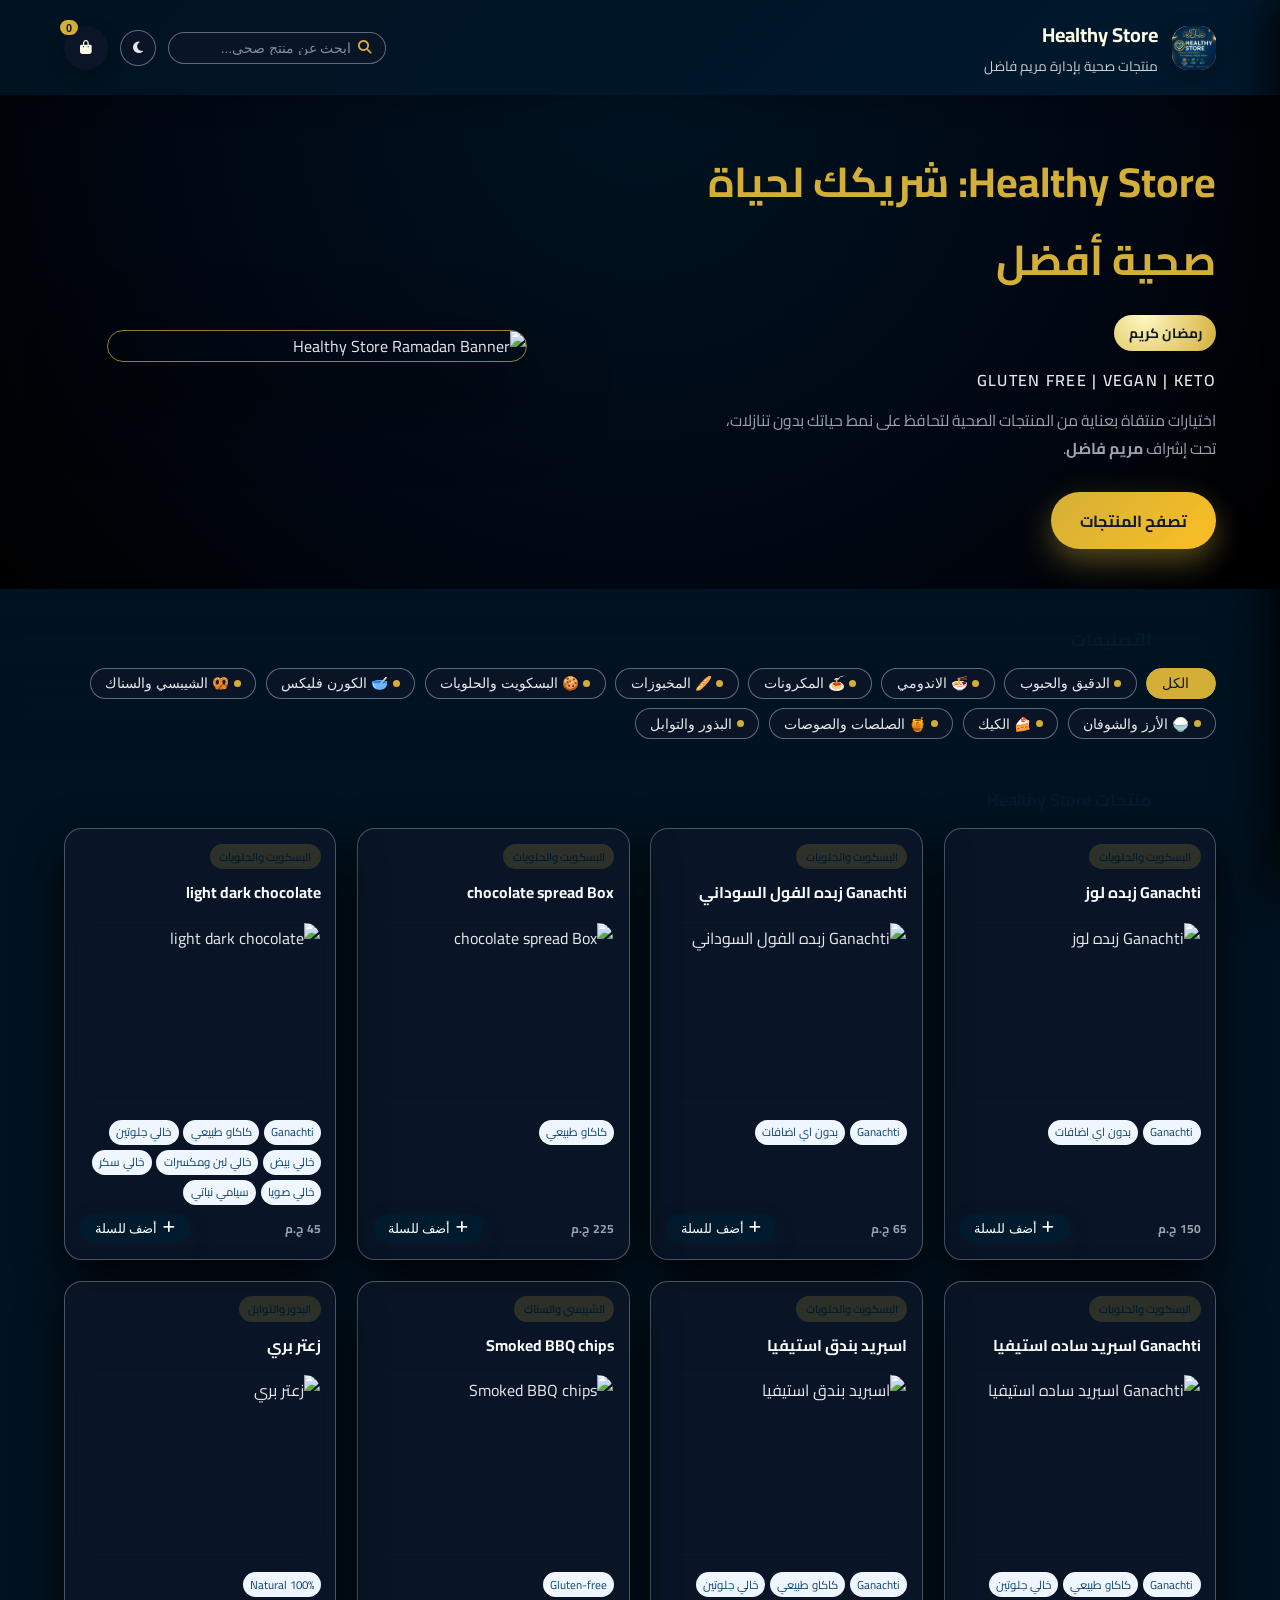
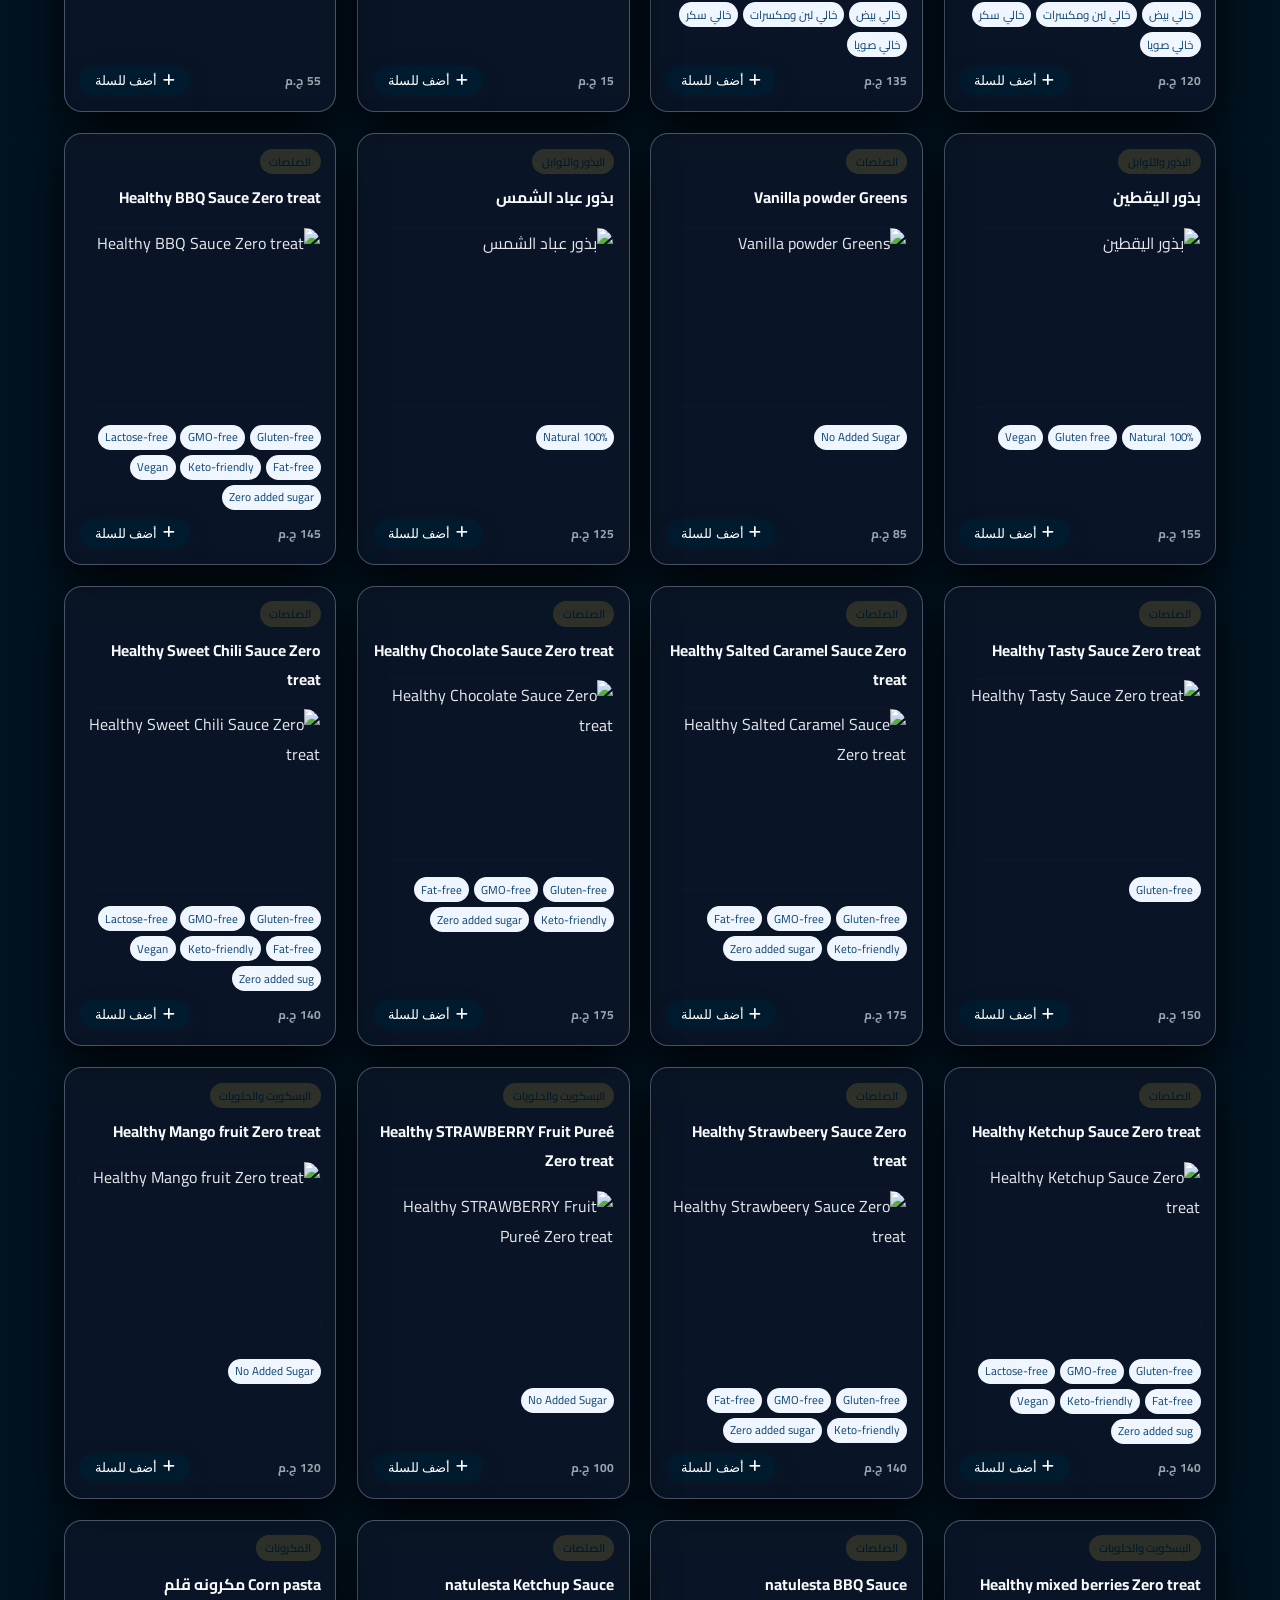
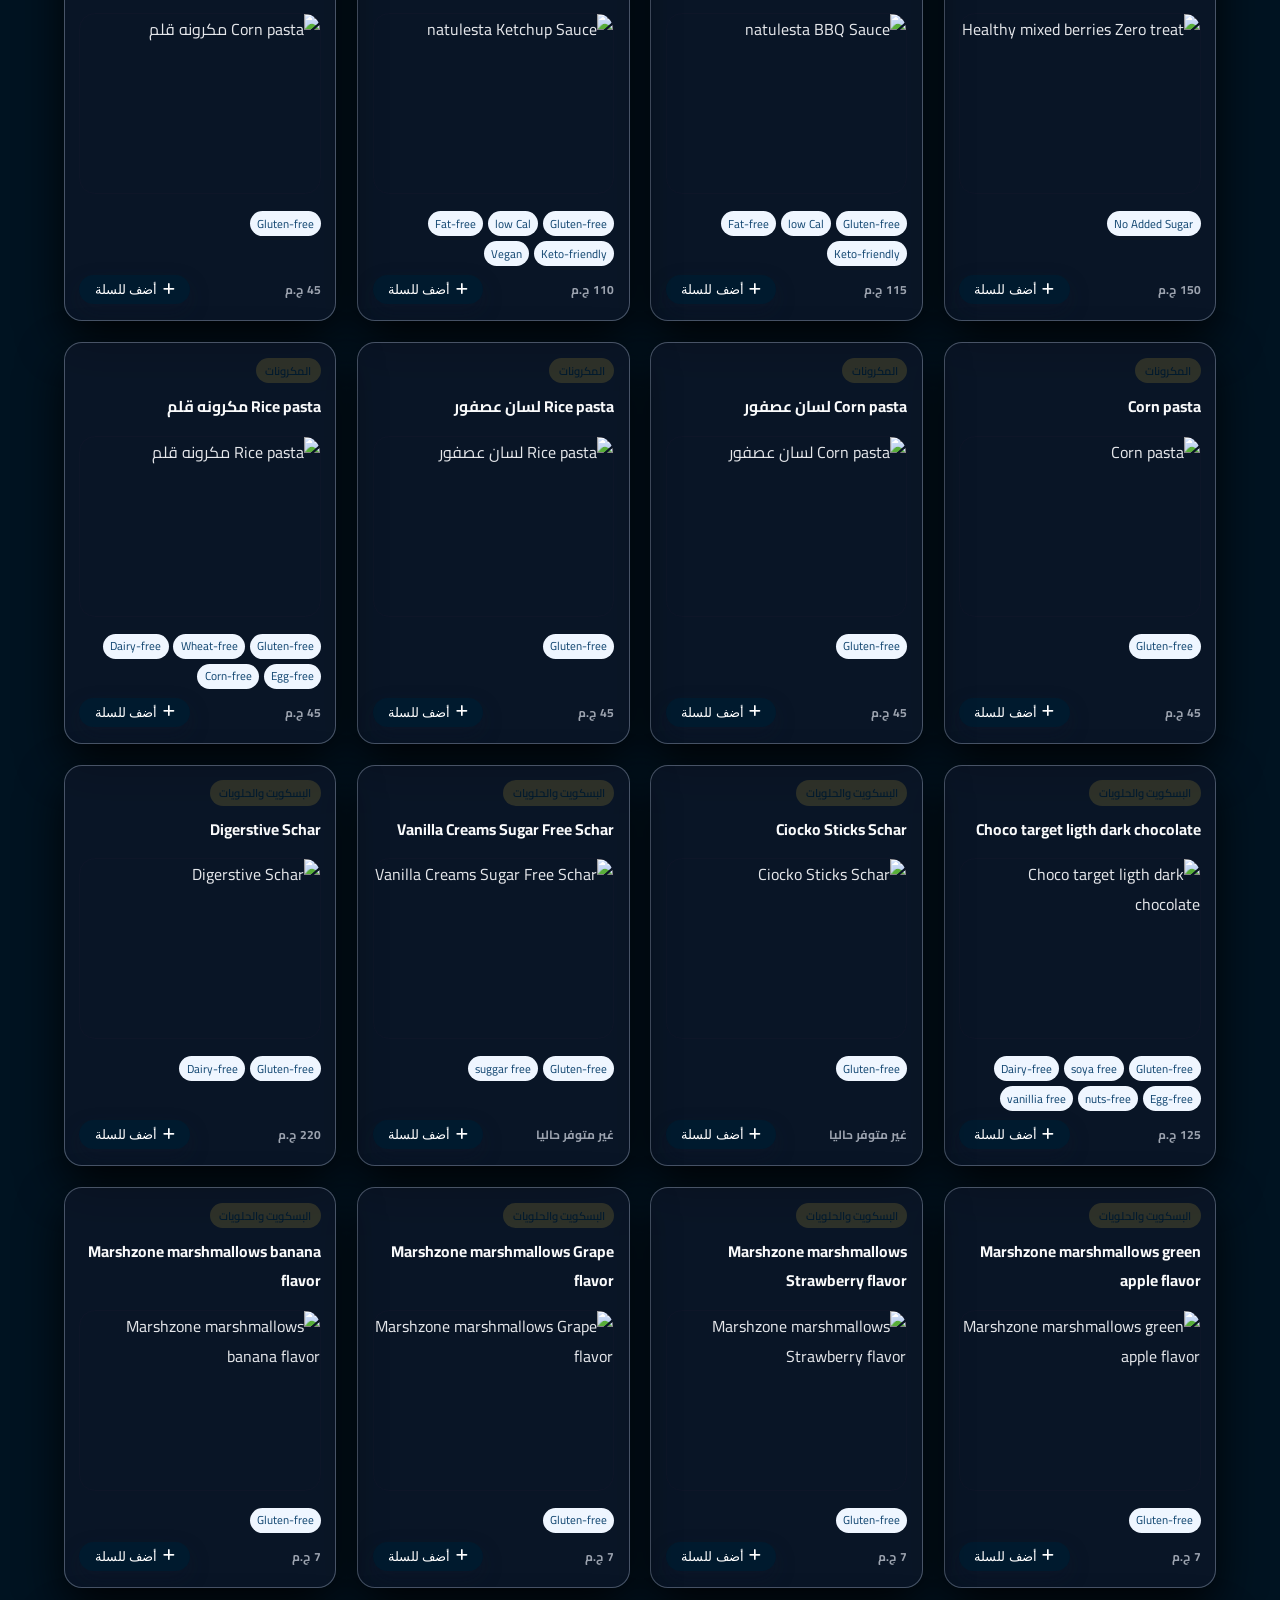
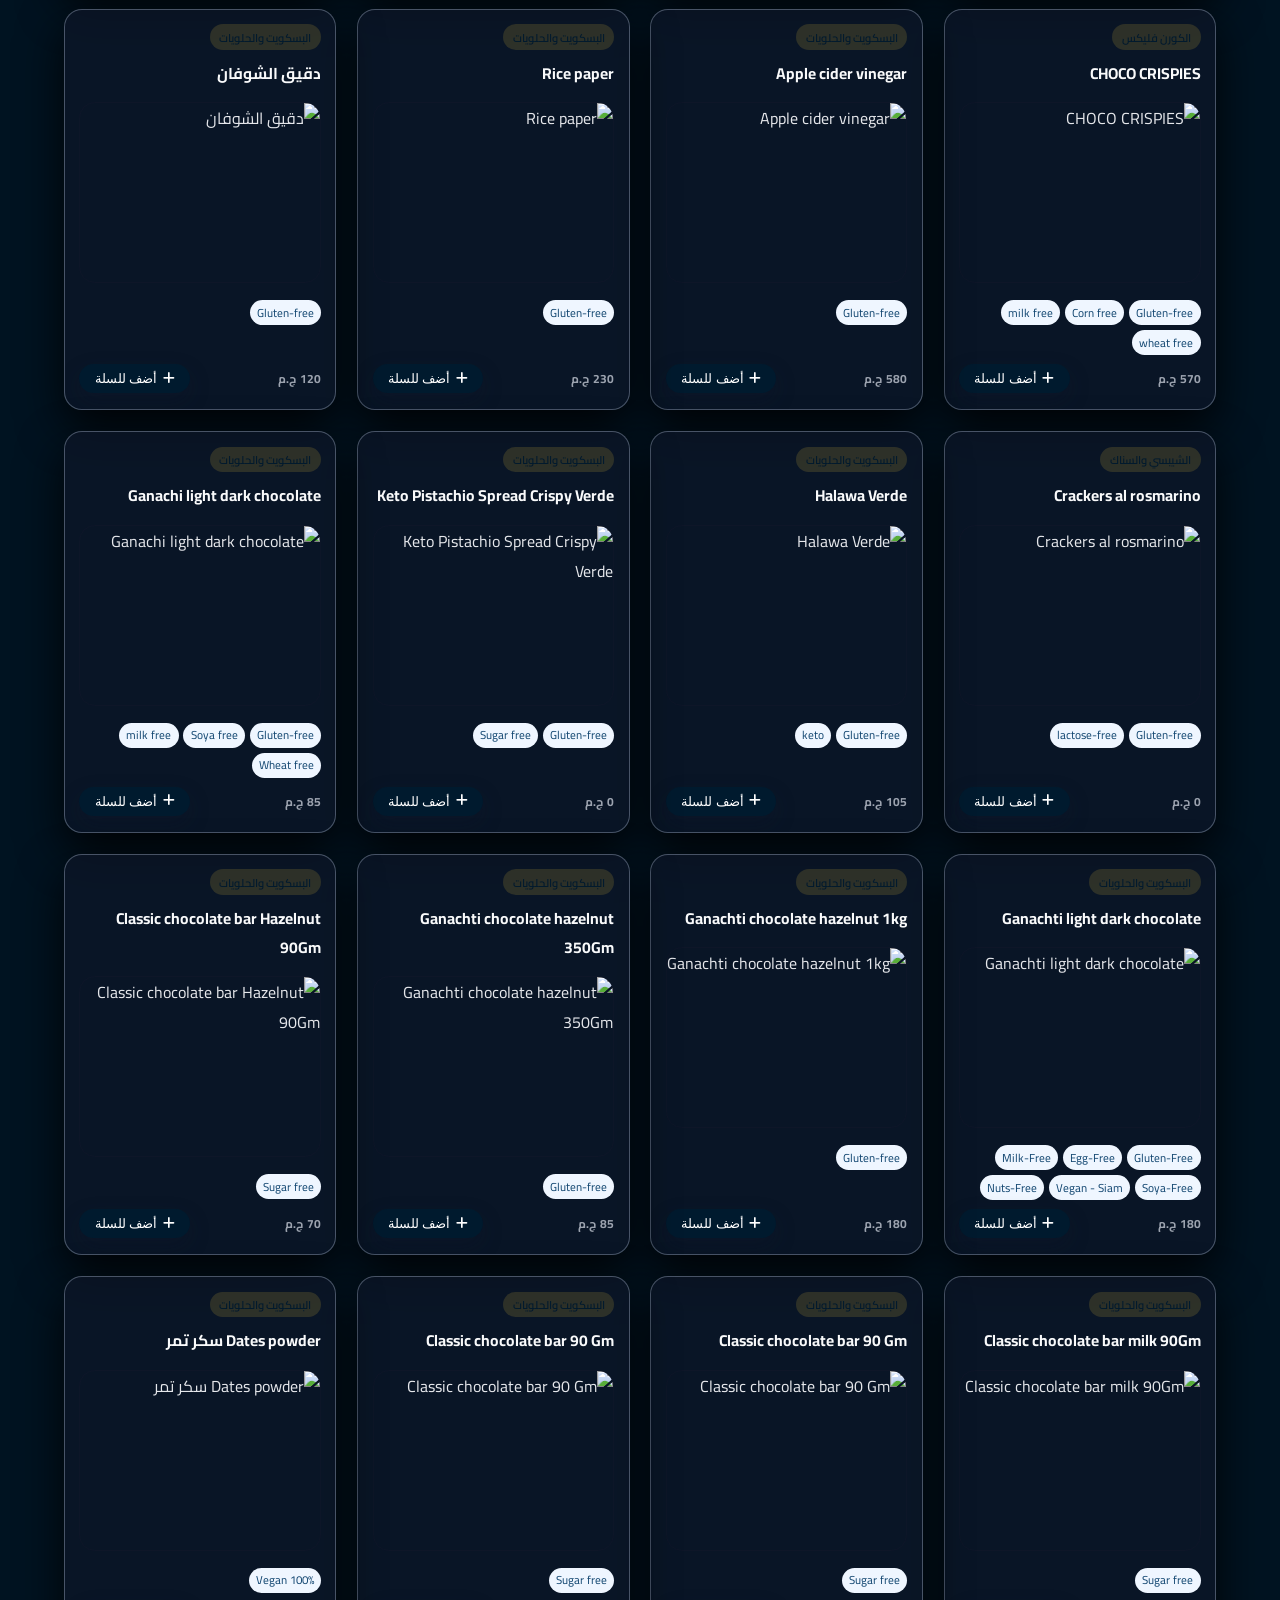
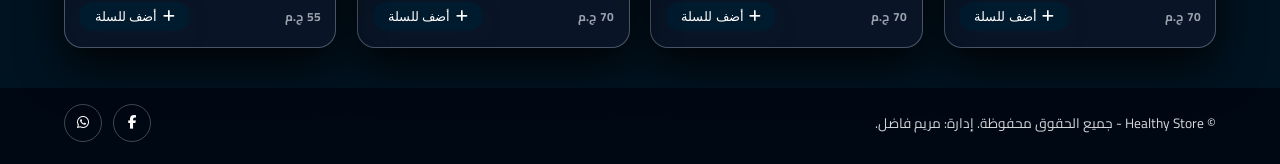
==== index.html @ 0ecc07e3 "Add files via upload" ====
<!DOCTYPE html>
<html lang="ar" dir="rtl">
<head>
  <meta charset="UTF-8" />
  <meta name="viewport" content="width=device-width, initial-scale=1.0" />
  <title>Healthy Store - متجر المنتجات الصحية</title>
  <link rel="stylesheet" href="styles.css" />
  <!-- Google Fonts -->
  <link rel="preconnect" href="https://fonts.googleapis.com">
  <link rel="preconnect" href="https://fonts.gstatic.com" crossorigin>
  <link href="https://fonts.googleapis.com/css2?family=Cairo:wght@300;400;600;700&display=swap" rel="stylesheet">
  <!-- Icons (Font Awesome) -->
  <link
    rel="stylesheet"
    href="https://cdnjs.cloudflare.com/ajax/libs/font-awesome/6.5.1/css/all.min.css"
    integrity="sha512-DTOQO9RWCH3ppGqcWaEA1BIZOC6xxalwEsw9c2QQeAIftl+Vegovlnee1c9QX4TctnWMn13TZye+giMm8e2LwA=="
    crossorigin="anonymous"
    referrerpolicy="no-referrer"
  />
</head>
<body>
  <div class="page-wrapper">
    <!-- Header -->
    <header class="main-header">
      <div class="brand">
        <div class="brand-logo">
          <img src="637655602_1574117214146521_4690343952451169113_n.jpg" alt="شعار Healthy Store" class="brand-logo-img" />
        </div>
        <div class="brand-text">
          <h1>Healthy Store</h1>
          <p>منتجات صحية بإدارة مريم فاضل</p>
        </div>
      </div>

      <div class="header-actions">
        <div class="search-wrapper">
          <i class="fa-solid fa-magnifying-glass"></i>
          <input
            type="search"
            id="searchInput"
            placeholder="ابحث عن منتج صحي..."
            aria-label="بحث عن المنتجات"
          />
        </div>
        <button class="theme-toggle" id="themeToggleBtn" aria-label="تغيير وضع الألوان">
          <i class="fa-solid fa-moon"></i>
        </button>
        <button class="cart-toggle" id="cartToggleBtn" aria-label="فتح سلة التسوق">
          <i class="fa-solid fa-bag-shopping"></i>
          <span class="cart-count" id="cartCount">0</span>
        </button>
      </div>
    </header>

    <!-- Hero Section -->
    <section class="hero fade-in">
      <div class="hero-content">
        <h2>Healthy Store: شريكك لحياة صحية أفضل</h2>
        <span class="ramadan-pill">رمضان كريم</span>
        <p class="hero-subtitle">
          Gluten Free | Vegan | Keto
        </p>
        <p class="hero-description">
          اختيارات منتقاة بعناية من المنتجات الصحية لتحافظ على نمط حياتك بدون تنازلات،
          تحت إشراف <strong>مريم فاضل</strong>.
        </p>
        <a href="#products" class="hero-cta">تصفح المنتجات</a>
      </div>
      <div class="hero-image">
        <img
          src="assets/healthy-store-ramadan-banner.png"
          alt="Healthy Store Ramadan Banner"
          class="hero-main-image"
        />
      </div>
    </section>

    <!-- Categories -->
    <section class="categories" aria-label="تصنيفات المنتجات">
      <div class="categories-inner">
        <h3 class="section-title">التصنيفات</h3>
        <div class="categories-buttons" id="categoryButtons">
          <!-- أزرار التصنيفات تُنشأ ديناميكياً من الجافاسكريبت -->
        </div>
      </div>
    </section>

    <!-- Products Grid -->
    <section class="products" id="products">
      <h3 class="section-title">منتجات Healthy Store</h3>
      <div class="products-grid" id="productsGrid">
        <!-- الكروت تُنشأ ديناميكياً من الجافاسكريبت -->
      </div>
    </section>
  </div>

  <!-- Cart Sidebar -->
  <aside class="cart-sidebar" id="cartSidebar" aria-label="سلة التسوق">
    <div class="cart-header">
      <h3>سلة التسوق</h3>
      <button class="cart-close" id="cartCloseBtn" aria-label="إغلاق السلة">
        <i class="fa-solid fa-xmark"></i>
      </button>
    </div>
    <div class="cart-items" id="cartItems">
      <!-- المنتجات المختارة -->
    </div>
    <div class="cart-footer">
      <div class="cart-customer">
        <label for="customerName">اسم العميل (اختياري)</label>
        <input
          id="customerName"
          type="text"
          placeholder="اكتب اسمك هنا..."
        />
      </div>
      <div class="cart-total">
        <span>الإجمالي:</span>
        <span id="cartTotal">0 ج.م</span>
      </div>
      <a id="whatsappBtn" class="whatsapp-btn" target="_blank" rel="noopener">
        <i class="fa-brands fa-whatsapp"></i>
        إتمام الطلب عبر واتساب
      </a>
    </div>
  </aside>

  <!-- Overlay خلف السلة -->
  <div class="cart-overlay" id="cartOverlay"></div>

  <!-- Footer -->
  <footer class="main-footer">
    <p>© <span id="yearSpan"></span> Healthy Store - جميع الحقوق محفوظة. إدارة: مريم فاضل.</p>
    <div class="footer-social">
      <a href="https://www.facebook.com/healthystoremariam/" target="_blank" rel="noopener" aria-label="Facebook">
        <i class="fa-brands fa-facebook-f"></i>
      </a>
      <a href="https://wa.me/201278856853" target="_blank" rel="noopener" aria-label="WhatsApp">
        <i class="fa-brands fa-whatsapp"></i>
      </a>
    </div>
  </footer>

  <script src="data.js"></script>
  <script src="script.js"></script>
</body>
</html>
---- styles.css ----
*,
*::before,
*::after {
  box-sizing: border-box;
  margin: 0;
  padding: 0;
}

html {
  scroll-behavior: smooth;
}

body {
  font-family: "Cairo", system-ui, -apple-system, BlinkMacSystemFont, "Segoe UI",
    sans-serif;
  background: #001321;
  color: #e5e7eb;
  direction: rtl;
}

body.no-scroll {
  overflow: hidden;
}

.product-page .main-header {
  justify-content: space-between;
  gap: 0.75rem;
}

.back-link {
  display: inline-flex;
  align-items: center;
  gap: 0.45rem;
  padding: 0.45rem 0.9rem;
  border-radius: 999px;
  border: 1px solid rgba(148, 163, 184, 0.6);
  background: rgba(15, 23, 42, 0.6);
  backdrop-filter: blur(16px);
  -webkit-backdrop-filter: blur(16px);
  color: #e5e7eb;
  font-size: 0.9rem;
}

.product-details {
  padding: 1.4rem 5vw 2.5rem;
  flex: 1;
}

.details-card {
  background: var(--card-glass);
  border: 1px solid var(--card-border);
  border-radius: 22px;
  box-shadow: var(--shadow-soft);
  padding: 1.1rem;
}

.details-grid {
  display: grid;
  grid-template-columns: minmax(0, 1.05fr) minmax(0, 1.4fr);
  gap: 1.1rem;
  align-items: start;
}

.product-details-image {
  border-radius: 18px;
  overflow: hidden;
  border: 1px solid rgba(148, 163, 184, 0.35);
  background: rgba(15, 23, 42, 0.45);
  aspect-ratio: 4 / 3;
  display: flex;
  align-items: center;
  justify-content: center;
}

.product-gallery {
  display: flex;
  flex-direction: column;
  gap: 0.65rem;
}

.product-gallery-thumbs {
  display: grid;
  grid-template-columns: repeat(5, minmax(0, 1fr));
  gap: 0.5rem;
}

.thumb-btn {
  border: 1px solid rgba(148, 163, 184, 0.35);
  background: rgba(15, 23, 42, 0.35);
  border-radius: 12px;
  overflow: hidden;
  cursor: pointer;
  padding: 0;
  aspect-ratio: 1 / 1;
  transition: transform 0.15s ease, border-color 0.15s ease,
    box-shadow 0.15s ease;
}

.thumb-btn img {
  width: 100%;
  height: 100%;
  object-fit: cover;
  display: block;
}

.thumb-btn:hover {
  transform: translateY(-1px);
  border-color: rgba(212, 175, 55, 0.85);
}

.thumb-btn.active {
  border-color: rgba(212, 175, 55, 0.95);
  box-shadow: 0 0 0 2px rgba(212, 175, 55, 0.25);
}

.product-details-image img {
  width: 100%;
  height: 100%;
  object-fit: cover;
}

.product-details-info {
  display: flex;
  flex-direction: column;
  gap: 0.6rem;
}

.product-details-title {
  color: var(--text-main);
  font-weight: 800;
  font-size: clamp(1.3rem, 2vw, 1.7rem);
  line-height: 1.3;
}

.product-details-price {
  display: inline-flex;
  align-items: baseline;
  gap: 0.35rem;
  color: var(--accent);
  font-weight: 800;
  font-size: 1.2rem;
}

.details-list {
  display: grid;
  gap: 0.6rem;
  margin-top: 0.4rem;
}

.details-item {
  display: grid;
  grid-template-columns: 110px 1fr;
  gap: 0.6rem;
  padding: 0.7rem 0.8rem;
  border-radius: 16px;
  background: rgba(15, 23, 42, 0.35);
  border: 1px solid rgba(148, 163, 184, 0.25);
}

.details-label {
  color: rgba(248, 250, 252, 0.78);
  font-weight: 700;
}

.details-value {
  color: var(--text-muted);
  line-height: 1.7;
}

.details-actions {
  display: flex;
  align-items: center;
  justify-content: space-between;
  gap: 0.75rem;
  margin-top: 0.7rem;
  flex-wrap: wrap;
}

.qty-control {
  display: inline-flex;
  align-items: center;
  gap: 0.5rem;
  padding: 0.45rem 0.65rem;
  border-radius: 999px;
  background: rgba(15, 23, 42, 0.5);
  border: 1px solid rgba(148, 163, 184, 0.35);
  color: #e5e7eb;
}

.qty-control span {
  min-width: 20px;
  text-align: center;
  font-weight: 800;
}

@media (max-width: 960px) {
  .details-grid {
    grid-template-columns: minmax(0, 1fr);
  }
}

.page-wrapper {
  min-height: 100vh;
  display: flex;
  flex-direction: column;
}

a {
  text-decoration: none;
  color: inherit;
}

img {
  max-width: 100%;
  display: block;
}

/* Colors - الوضع الافتراضي (داكن) */
:root {
  --primary: #001a2e;
  --primary-light: #0f446f;
  --accent: #d4af37;
  --accent-soft: rgba(212, 175, 55, 0.18);
  --bg: radial-gradient(circle at top, #001321 0%, #000814 55%, #000000 100%);
  --card-glass: rgba(15, 23, 42, 0.65);
  --card-border: rgba(148, 163, 184, 0.45);
  --text-main: #f9fafb;
  --text-muted: #9ca3af;
  --border-soft: rgba(148, 163, 184, 0.35);
  --shadow-soft: 0 18px 45px rgba(0, 0, 0, 0.85);
}

/* وضع فاتح أنيق */
body.theme-light {
  background: #f5f5f4;
  color: #0f172a;
}

body.theme-light {
  --primary: #ffffff;
  --primary-light: #e5e7eb;
  --accent: #d4af37;
  --accent-soft: rgba(212, 175, 55, 0.18);
  --bg: radial-gradient(circle at top, #f5f5f4 0%, #e5e7eb 55%, #d1d5db 100%);
  --card-glass: rgba(255, 255, 255, 0.72);
  --card-border: rgba(148, 163, 184, 0.4);
  --text-main: #0f172a;
  --text-muted: #64748b;
  --border-soft: rgba(148, 163, 184, 0.5);
  --shadow-soft: 0 18px 45px rgba(15, 23, 42, 0.18);
}

/* Header */
.main-header {
  position: sticky;
  top: 0;
  z-index: 20;
  background: linear-gradient(
    135deg,
    rgba(0, 19, 33, 0.98),
    rgba(0, 26, 46, 0.96)
  );
  color: #fff7e6;
  display: flex;
  align-items: center;
  justify-content: space-between;
  padding: 1rem 5vw;
  box-shadow: 0 8px 25px rgba(0, 0, 0, 0.2);
}

.brand {
  display: flex;
  align-items: center;
  gap: 0.9rem;
}

.brand-logo {
  width: 44px;
  height: 44px;
  border-radius: 16px;
  background: radial-gradient(circle at 20% 20%, #ffffff, var(--accent));
  display: flex;
  align-items: center;
  justify-content: center;
  box-shadow: 0 10px 25px rgba(0, 0, 0, 0.25);
}

.brand-logo-img {
  width: 100%;
  height: 100%;
  object-fit: cover;
  border-radius: inherit;
}

.brand-logo-text {
  font-weight: 800;
  color: var(--primary);
  letter-spacing: 0.03em;
}

.brand-text h1 {
  font-size: 1.25rem;
  font-weight: 700;
  color: #fefce8;
}

.brand-text p {
  font-size: 0.85rem;
  color: rgba(255, 255, 255, 0.8);
}

.cart-toggle {
  position: relative;
  border: none;
  outline: none;
  background: rgba(15, 23, 42, 0.8);
  backdrop-filter: blur(18px);
  -webkit-backdrop-filter: blur(18px);
  color: #fefce8;
  border-radius: 999px;
  width: 44px;
  height: 44px;
  display: flex;
  align-items: center;
  justify-content: center;
  cursor: pointer;
  box-shadow: 0 6px 18px rgba(0, 0, 0, 0.25);
  transition: transform 0.15s ease, box-shadow 0.15s ease;
}

.cart-toggle:hover {
  transform: translateY(-1px);
  box-shadow: 0 10px 25px rgba(0, 0, 0, 0.3);
}

.cart-count {
  position: absolute;
  top: -6px;
  left: -4px;
  font-size: 0.68rem;
  background: var(--accent);
  color: #111827;
  padding: 0.1rem 0.4rem;
  border-radius: 999px;
  font-weight: 700;
  min-width: 18px;
  display: inline-flex;
  align-items: center;
  justify-content: center;
}

/* Hero */
/* Header actions */
.header-actions {
  display: flex;
  align-items: center;
  gap: 0.75rem;
}

.theme-toggle {
  border-radius: 999px;
  border: 1px solid rgba(148, 163, 184, 0.6);
  background: rgba(15, 23, 42, 0.65);
  width: 36px;
  height: 36px;
  display: inline-flex;
  align-items: center;
  justify-content: center;
  color: #e5e7eb;
  cursor: pointer;
  backdrop-filter: blur(14px);
  -webkit-backdrop-filter: blur(14px);
  transition: background-color 0.15s ease, transform 0.15s ease,
    border-color 0.15s ease;
}

.theme-toggle:hover {
  transform: translateY(-1px);
  border-color: var(--accent);
}

.search-wrapper {
  position: relative;
  display: flex;
  align-items: center;
  gap: 0.4rem;
  padding: 0.45rem 0.8rem;
  border-radius: 999px;
  background: rgba(15, 23, 42, 0.6);
  border: 1px solid rgba(148, 163, 184, 0.6);
  backdrop-filter: blur(18px);
  -webkit-backdrop-filter: blur(18px);
}

.search-wrapper i {
  color: var(--accent);
  font-size: 0.85rem;
}

.search-wrapper input {
  border: none;
  outline: none;
  background: transparent;
  color: #e5e7eb;
  font-size: 0.85rem;
  min-width: 160px;
}

.search-wrapper input::placeholder {
  color: rgba(148, 163, 184, 0.85);
}

.hero {
  display: grid;
  grid-template-columns: minmax(0, 3fr) minmax(0, 2.5fr);
  gap: 2.5rem;
  align-items: center;
  padding: 3rem 5vw 2.5rem;
  background: var(--bg);
  position: relative;
  overflow: hidden;
}

.fade-in {
  opacity: 0;
  transform: translateY(18px);
  animation: fadeInUp 0.9s ease forwards;
}

@keyframes fadeInUp {
  to {
    opacity: 1;
    transform: translateY(0);
  }
}

.hero-content h2 {
  font-size: clamp(1.9rem, 3.4vw, 2.6rem);
  color: var(--accent);
  margin-bottom: 1rem;
}

.ramadan-pill {
  display: inline-flex;
  align-items: center;
  justify-content: center;
  padding: 0.3rem 0.9rem;
  border-radius: 999px;
  background: radial-gradient(circle at 30% 0%, #fef9c3, #d4af37);
  color: #111827;
  font-weight: 700;
  font-size: 0.85rem;
  margin-bottom: 0.9rem;
  position: relative;
  overflow: hidden;
  animation: ramadanPulse 3.2s ease-in-out infinite;
}

.ramadan-pill::after {
  content: "";
  position: absolute;
  inset: 0;
  background: linear-gradient(
    120deg,
    transparent 0%,
    rgba(255, 255, 255, 0.8) 40%,
    transparent 80%
  );
  transform: translateX(-120%);
  animation: ramadanShine 3.2s ease-in-out infinite;
}

@keyframes ramadanPulse {
  0%,
  100% {
    opacity: 0;
    transform: translateY(-4px) scale(0.95);
  }
  20%,
  60% {
    opacity: 1;
    transform: translateY(0) scale(1);
    box-shadow: 0 0 25px rgba(212, 175, 55, 0.6);
  }
}

@keyframes ramadanShine {
  0% {
    transform: translateX(-150%);
  }
  30% {
    transform: translateX(150%);
  }
  100% {
    transform: translateX(150%);
  }
}

.hero-subtitle {
  color: #e5e7eb;
  font-weight: 600;
  letter-spacing: 0.08em;
  text-transform: uppercase;
  margin-bottom: 0.75rem;
}

.hero-description {
  color: var(--text-muted);
  font-size: 0.98rem;
  line-height: 1.8;
  max-width: 32rem;
}

.hero-highlight {
  background: var(--accent-soft);
  color: var(--primary);
  padding: 0.1rem 0.45rem;
  border-radius: 999px;
  font-weight: 600;
  margin-inline: 0.15rem;
}

.hero-cta {
  display: inline-flex;
  align-items: center;
  justify-content: center;
  margin-top: 1.8rem;
  padding: 0.85rem 1.8rem;
  border-radius: 999px;
  background: linear-gradient(135deg, var(--accent), #fbbf24);
  color: #111827;
  font-weight: 700;
  box-shadow: 0 12px 30px rgba(212, 175, 55, 0.4);
  transition: transform 0.15s ease, box-shadow 0.15s ease;
}

.hero-cta:hover {
  transform: translateY(-1px);
  box-shadow: 0 16px 40px rgba(212, 175, 55, 0.55);
}

.hero-image {
  justify-self: center;
}

.hero-main-image {
  width: min(420px, 90vw);
  border-radius: 28px;
  border: 1px solid rgba(212, 175, 55, 0.7);
  box-shadow: 0 30px 80px rgba(0, 0, 0, 0.8);
}

/* Sections */
.section-title {
  padding: 0 5vw;
  margin-top: 1.5rem;
  margin-bottom: 0.75rem;
  font-size: 1.1rem;
  font-weight: 700;
  color: var(--primary);
}

/* Categories */
.categories {
  padding-bottom: 0.5rem;
  position: sticky;
  top: 72px;
  z-index: 18;
  background: linear-gradient(
    180deg,
    rgba(0, 19, 33, 0.96),
    rgba(0, 19, 33, 0.85),
    transparent
  );
  backdrop-filter: blur(14px);
  -webkit-backdrop-filter: blur(14px);
}

.categories-inner {
  padding: 0.6rem 5vw 0.75rem;
}

.categories-buttons {
  display: flex;
  flex-wrap: wrap;
  gap: 0.6rem;
}

.category-btn {
  border-radius: 999px;
  border: 1px solid rgba(148, 163, 184, 0.6);
  background: rgba(15, 23, 42, 0.65);
  padding: 0.4rem 0.9rem;
  font-size: 0.86rem;
  cursor: pointer;
  color: #e5e7eb;
  display: inline-flex;
  align-items: center;
  gap: 0.3rem;
  transition: background-color 0.18s ease, color 0.18s ease,
    border-color 0.18s ease, transform 0.1s ease;
}

.category-btn:hover {
  transform: translateY(-1px);
  border-color: var(--accent);
}

.category-btn.active {
  background: var(--accent);
  color: #111827;
  border-color: var(--accent);
}

.category-dot {
  width: 7px;
  height: 7px;
  border-radius: 999px;
  background: var(--accent);
}

/* Products Grid */
.products {
  padding: 0 5vw 2.5rem;
}

.products-grid {
  display: grid;
  grid-template-columns: repeat(4, minmax(0, 1fr));
  gap: 1.3rem;
  margin-top: 0.7rem;
}

.product-card {
  background: var(--card-glass);
  border-radius: 18px;
  box-shadow: var(--shadow-soft);
  padding: 0.9rem 0.9rem 1rem;
  display: flex;
  flex-direction: column;
  gap: 0.55rem;
  border: 1px solid var(--card-border);
  position: relative;
  overflow: hidden;
  cursor: pointer;
  transform: translateY(16px);
  opacity: 0;
  transition: transform 0.28s ease, box-shadow 0.28s ease,
    opacity 0.28s ease, border-color 0.18s ease, background-color 0.18s ease;
}

.product-card::before {
  content: "";
  position: absolute;
  inset: 0;
  background: linear-gradient(
    135deg,
    rgba(212, 175, 55, 0.11),
    transparent 45%,
    rgba(0, 43, 76, 0.06)
  );
  opacity: 0;
  pointer-events: none;
  transition: opacity 0.2s ease;
}

.product-card:hover {
  transform: translateY(-6px);
  box-shadow: 0 28px 70px rgba(0, 0, 0, 0.9);
  border-color: rgba(212, 175, 55, 0.9);
  background: rgba(15, 23, 42, 0.85);
}

.product-card:hover::before {
  opacity: 1;
}

.product-badge {
  font-size: 0.7rem;
  padding: 0.15rem 0.6rem;
  border-radius: 999px;
  background: var(--accent-soft);
  color: var(--primary);
  font-weight: 600;
  width: fit-content;
}

.product-name {
  font-size: 0.98rem;
  font-weight: 700;
  color: var(--text-main);
}

.product-image-wrapper {
  width: 100%;
  aspect-ratio: 4 / 3;
  border-radius: 16px;
  overflow: hidden;
  margin: 0.35rem 0 0.5rem;
  border: 1px solid rgba(15, 23, 42, 0.8);
}

.product-image-wrapper img {
  width: 100%;
  height: 100%;
  object-fit: cover;
  transition: transform 0.3s ease;
}

.product-image-fallback {
  display: flex;
  align-items: center;
  justify-content: center;
  background: radial-gradient(circle at 30% 0%, #fef9c3, #d4af37);
  color: #111827;
  font-size: 1.4rem;
}

.product-card:hover .product-image-wrapper img {
  transform: scale(1.05);
}

.product-tags {
  display: flex;
  flex-wrap: wrap;
  gap: 0.3rem;
  font-size: 0.72rem;
}

.product-tag-pill {
  padding: 0.1rem 0.45rem;
  border-radius: 999px;
  background: #eff6ff;
  color: var(--primary-light);
}

.product-footer {
  margin-top: auto;
  display: flex;
  align-items: center;
  justify-content: space-between;
  gap: 0.6rem;
}

.product-price {
  font-weight: 700;
  color: var(--accent);
  font-size: 1rem;
  display: flex;
  flex-direction: column;
  gap: 0.1rem;
}

.product-price-main {
  display: flex;
  align-items: baseline;
  gap: 0.25rem;
}

.product-price-main span {
  font-size: 0.75rem;
  color: var(--text-muted);
}

.product-price-old {
  font-size: 0.8rem;
  color: var(--text-muted);
  text-decoration: line-through;
}

.product-discount-badge {
  font-size: 0.7rem;
  color: #f97316;
}

.product-add-btn {
  border-radius: 999px;
  border: none;
  background: var(--primary);
  color: #ffffff;
  padding: 0.45rem 0.95rem;
  display: inline-flex;
  align-items: center;
  justify-content: center;
  gap: 0.35rem;
  font-size: 0.82rem;
  cursor: pointer;
  box-shadow: 0 8px 20px rgba(15, 23, 42, 0.3);
  transition: transform 0.12s ease, box-shadow 0.12s ease,
    background-color 0.12s ease;
}

.product-add-btn i {
  font-size: 0.85rem;
}

.product-add-btn:hover {
  transform: translateY(-1px);
  background: #01355c;
  box-shadow: 0 12px 28px rgba(15, 23, 42, 0.4);
}

.product-add-btn:active {
  transform: translateY(1px) scale(0.97);
  box-shadow: 0 4px 12px rgba(15, 23, 42, 0.3);
}

/* Filtering animation */
.product-card.hidden {
  opacity: 0;
  transform: translateY(20px);
  pointer-events: none;
}

.reveal-on-scroll.revealed {
  opacity: 1;
  transform: translateY(0);
}

/* Cart Sidebar */
.cart-sidebar {
  position: fixed;
  inset-block: 0;
  inset-inline-end: 0;
  width: min(360px, 85vw);
  background: rgba(15, 23, 42, 0.96);
  backdrop-filter: blur(22px);
  -webkit-backdrop-filter: blur(22px);
  box-shadow: -14px 0 40px rgba(0, 0, 0, 0.8);
  transform: translateX(100%);
  transition: transform 0.24s ease-out;
  z-index: 40;
  display: flex;
  flex-direction: column;
}

.cart-sidebar.open {
  transform: translateX(0);
}

.cart-header {
  padding: 1rem 1rem 0.7rem;
  border-bottom: 1px solid var(--border-soft);
  display: flex;
  align-items: center;
  justify-content: space-between;
}

.cart-header h3 {
  font-size: 1.1rem;
  color: var(--accent);
}

.cart-close {
  border-radius: 999px;
  border: none;
  width: 32px;
  height: 32px;
  display: flex;
  align-items: center;
  justify-content: center;
  cursor: pointer;
  background: rgba(15, 23, 42, 0.8);
  color: #e5e7eb;
}

.cart-items {
  padding: 0.9rem 1rem;
  flex: 1;
  overflow-y: auto;
}

.cart-item {
  display: grid;
  grid-template-columns: 1.8fr auto;
  gap: 0.4rem 0.8rem;
  padding: 0.7rem 0.2rem;
  border-bottom: 1px dashed var(--border-soft);
  font-size: 0.88rem;
}

.cart-item-name {
  font-weight: 600;
  color: #e5e7eb;
}

.cart-item-meta {
  color: var(--text-muted);
  font-size: 0.8rem;
}

.cart-item-qty {
  display: flex;
  align-items: center;
  gap: 0.3rem;
}

.qty-btn {
  width: 24px;
  height: 24px;
  border-radius: 999px;
  border: 1px solid rgba(212, 175, 55, 0.9);
  background: linear-gradient(135deg, #d4af37, #fbbf24);
  color: #111827;
  display: inline-flex;
  align-items: center;
  justify-content: center;
  font-size: 0.8rem;
  cursor: pointer;
  box-shadow: 0 10px 18px rgba(212, 175, 55, 0.18);
  transition: transform 0.12s ease, box-shadow 0.12s ease,
    filter 0.12s ease;
}

.qty-btn:hover {
  filter: brightness(1.05);
  transform: translateY(-1px);
  box-shadow: 0 14px 26px rgba(212, 175, 55, 0.24);
}

.qty-btn:active {
  transform: translateY(1px) scale(0.98);
  box-shadow: 0 8px 16px rgba(212, 175, 55, 0.18);
}

.cart-item-price {
  font-weight: 600;
  text-align: end;
}

.remove-item-btn {
  border: none;
  background: transparent;
  color: #ef4444;
  font-size: 0.8rem;
  cursor: pointer;
  text-align: end;
}

.cart-footer {
  padding: 0.9rem 1rem 1.1rem;
  border-top: 1px solid var(--border-soft);
}

.cart-total {
  display: flex;
  align-items: center;
  justify-content: space-between;
  margin-bottom: 0.75rem;
  font-weight: 600;
  color: var(--accent);
}

.cart-customer {
  display: flex;
  flex-direction: column;
  gap: 0.3rem;
  margin-bottom: 0.75rem;
  font-size: 0.8rem;
  color: var(--text-muted);
}

.cart-customer input {
  border-radius: 10px;
  border: 1px solid rgba(148, 163, 184, 0.6);
  padding: 0.4rem 0.5rem;
  background: rgba(15, 23, 42, 0.8);
  color: #e5e7eb;
  outline: none;
}

.cart-customer input::placeholder {
  color: rgba(148, 163, 184, 0.85);
}

.whatsapp-btn {
  display: flex;
  align-items: center;
  justify-content: center;
  gap: 0.5rem;
  width: 100%;
  padding: 0.75rem 1rem;
  border-radius: 999px;
  border: none;
  background: #22c55e;
  color: #ffffff;
  font-weight: 700;
  cursor: pointer;
  box-shadow: 0 10px 28px rgba(22, 163, 74, 0.4);
  font-size: 0.95rem;
}

.whatsapp-btn:hover {
  background: #16a34a;
}

.cart-overlay {
  position: fixed;
  inset: 0;
  background: rgba(15, 23, 42, 0.4);
  opacity: 0;
  pointer-events: none;
  transition: opacity 0.2s ease;
  z-index: 30;
}

.cart-overlay.visible {
  opacity: 1;
  pointer-events: auto;
}

/* Footer */
.main-footer {
  margin-top: auto;
  padding: 1rem 5vw 1.4rem;
  background: #000814;
  color: rgba(248, 250, 252, 0.86);
  display: flex;
  align-items: center;
  justify-content: space-between;
  gap: 1rem;
  font-size: 0.85rem;
}

.footer-social {
  display: flex;
  align-items: center;
  gap: 0.7rem;
}

.footer-social a {
  width: 38px;
  height: 38px;
  border-radius: 999px;
  border: 1px solid rgba(255, 255, 255, 0.25);
  display: inline-flex;
  align-items: center;
  justify-content: center;
  color: #ffffff;
  transition: background-color 0.15s ease, color 0.15s ease,
    border-color 0.15s ease, transform 0.15s ease;
}

.footer-social a:hover {
  background: var(--accent);
  color: #111827;
  border-color: transparent;
  transform: translateY(-1px);
}

/* Responsive */
@media (max-width: 960px) {
  .hero {
    grid-template-columns: minmax(0, 1.2fr);
    padding-top: 2.1rem;
  }

  .hero-image {
    order: -1;
  }

  .hero-content p {
    max-width: 100%;
  }

  .products-grid {
    grid-template-columns: repeat(2, minmax(0, 1fr));
  }
}

@media (max-width: 640px) {
  .main-header {
    padding-inline: 4vw;
  }

  .hero,
  .products {
    padding-inline: 4vw;
  }

  .section-title {
    padding-inline: 4vw;
  }

  .products-grid {
    grid-template-columns: minmax(0, 1fr);
  }

  .main-footer {
    flex-direction: column;
    align-items: flex-start;
  }
}
.cart-sidebar {
  right: 0;
}
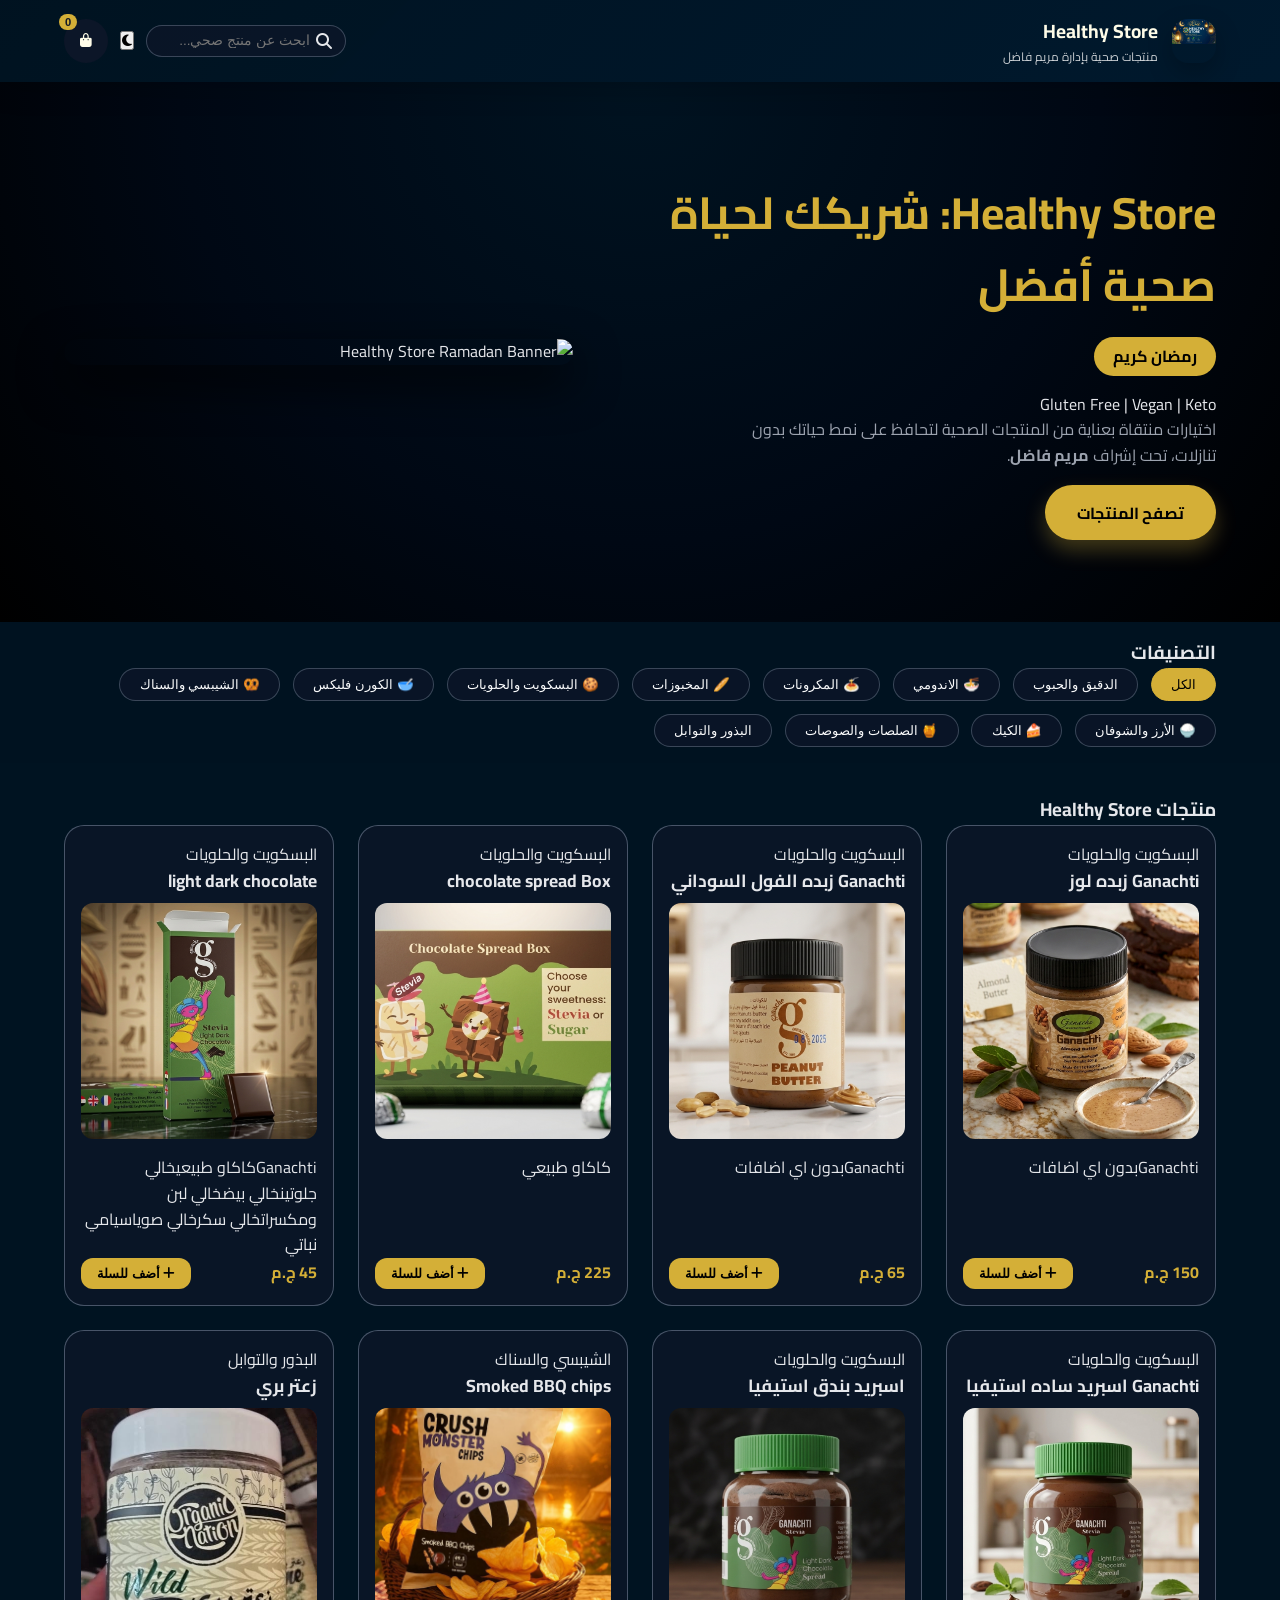
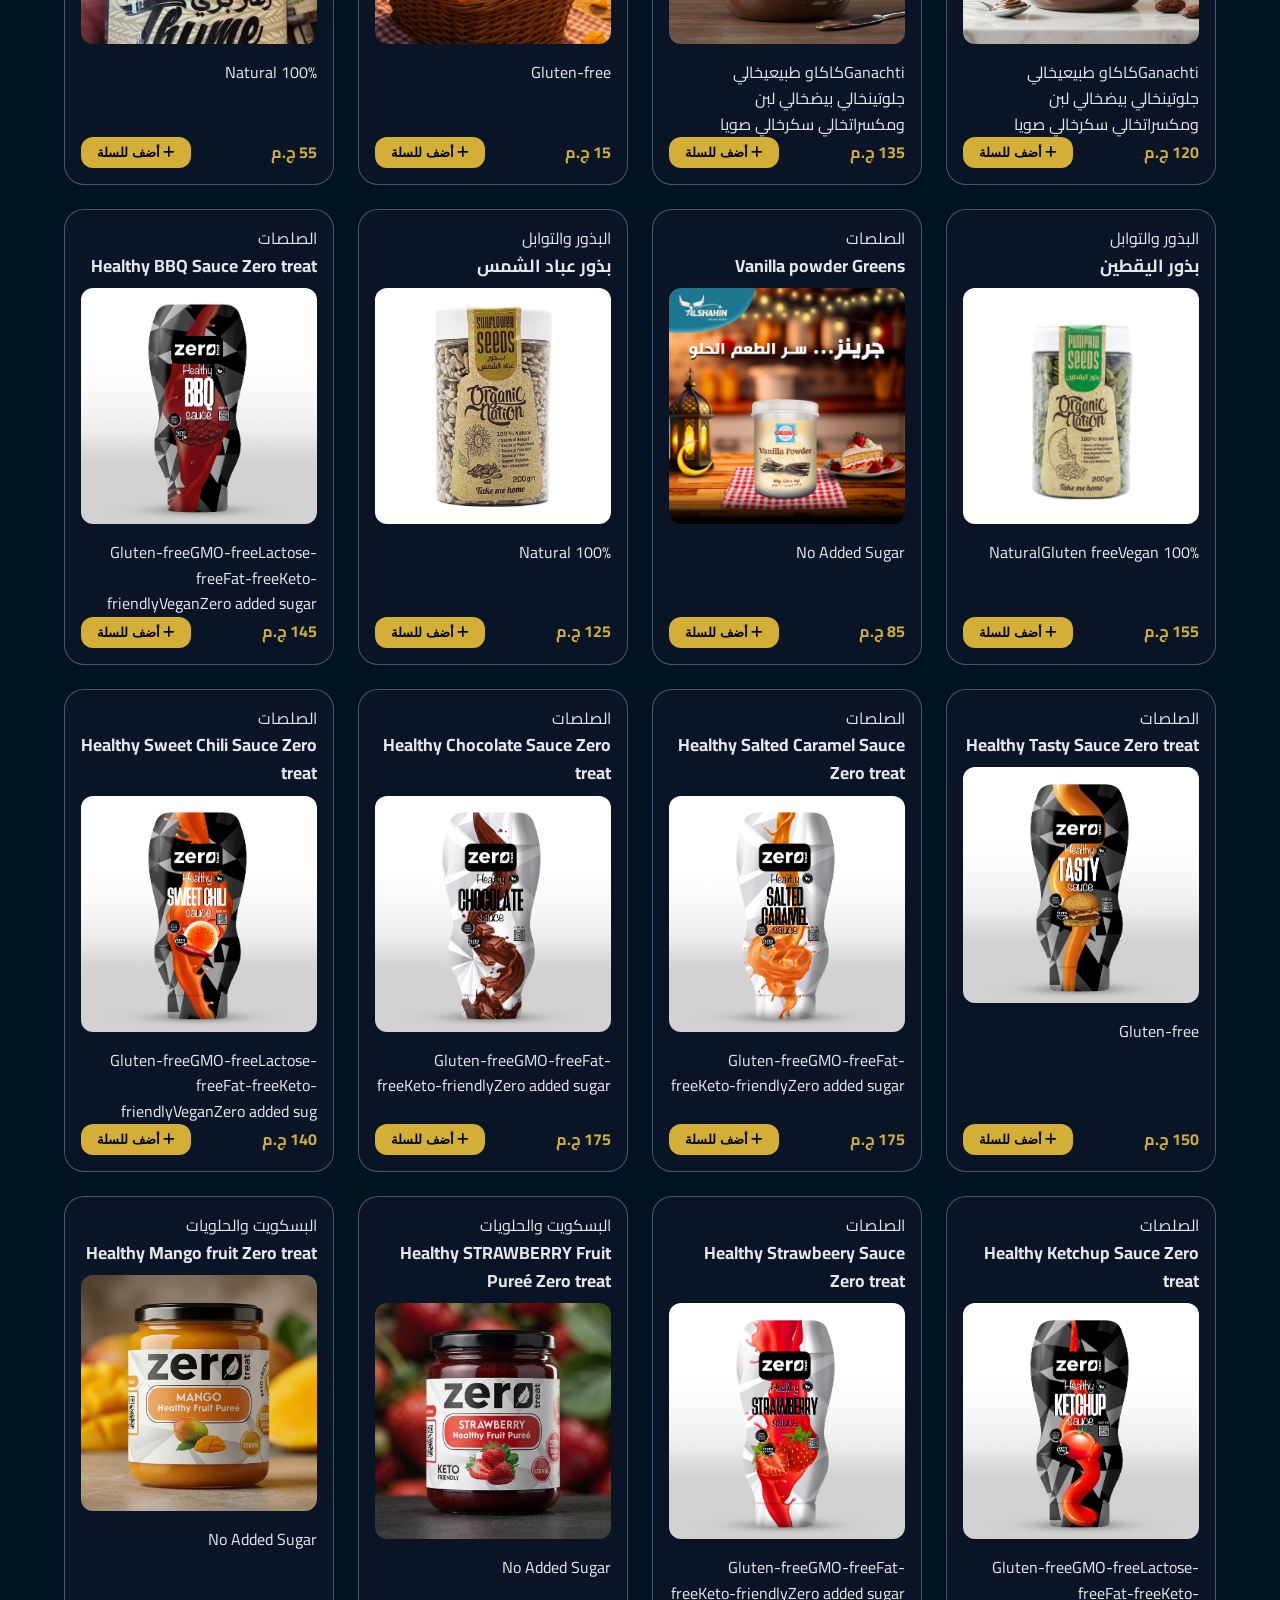
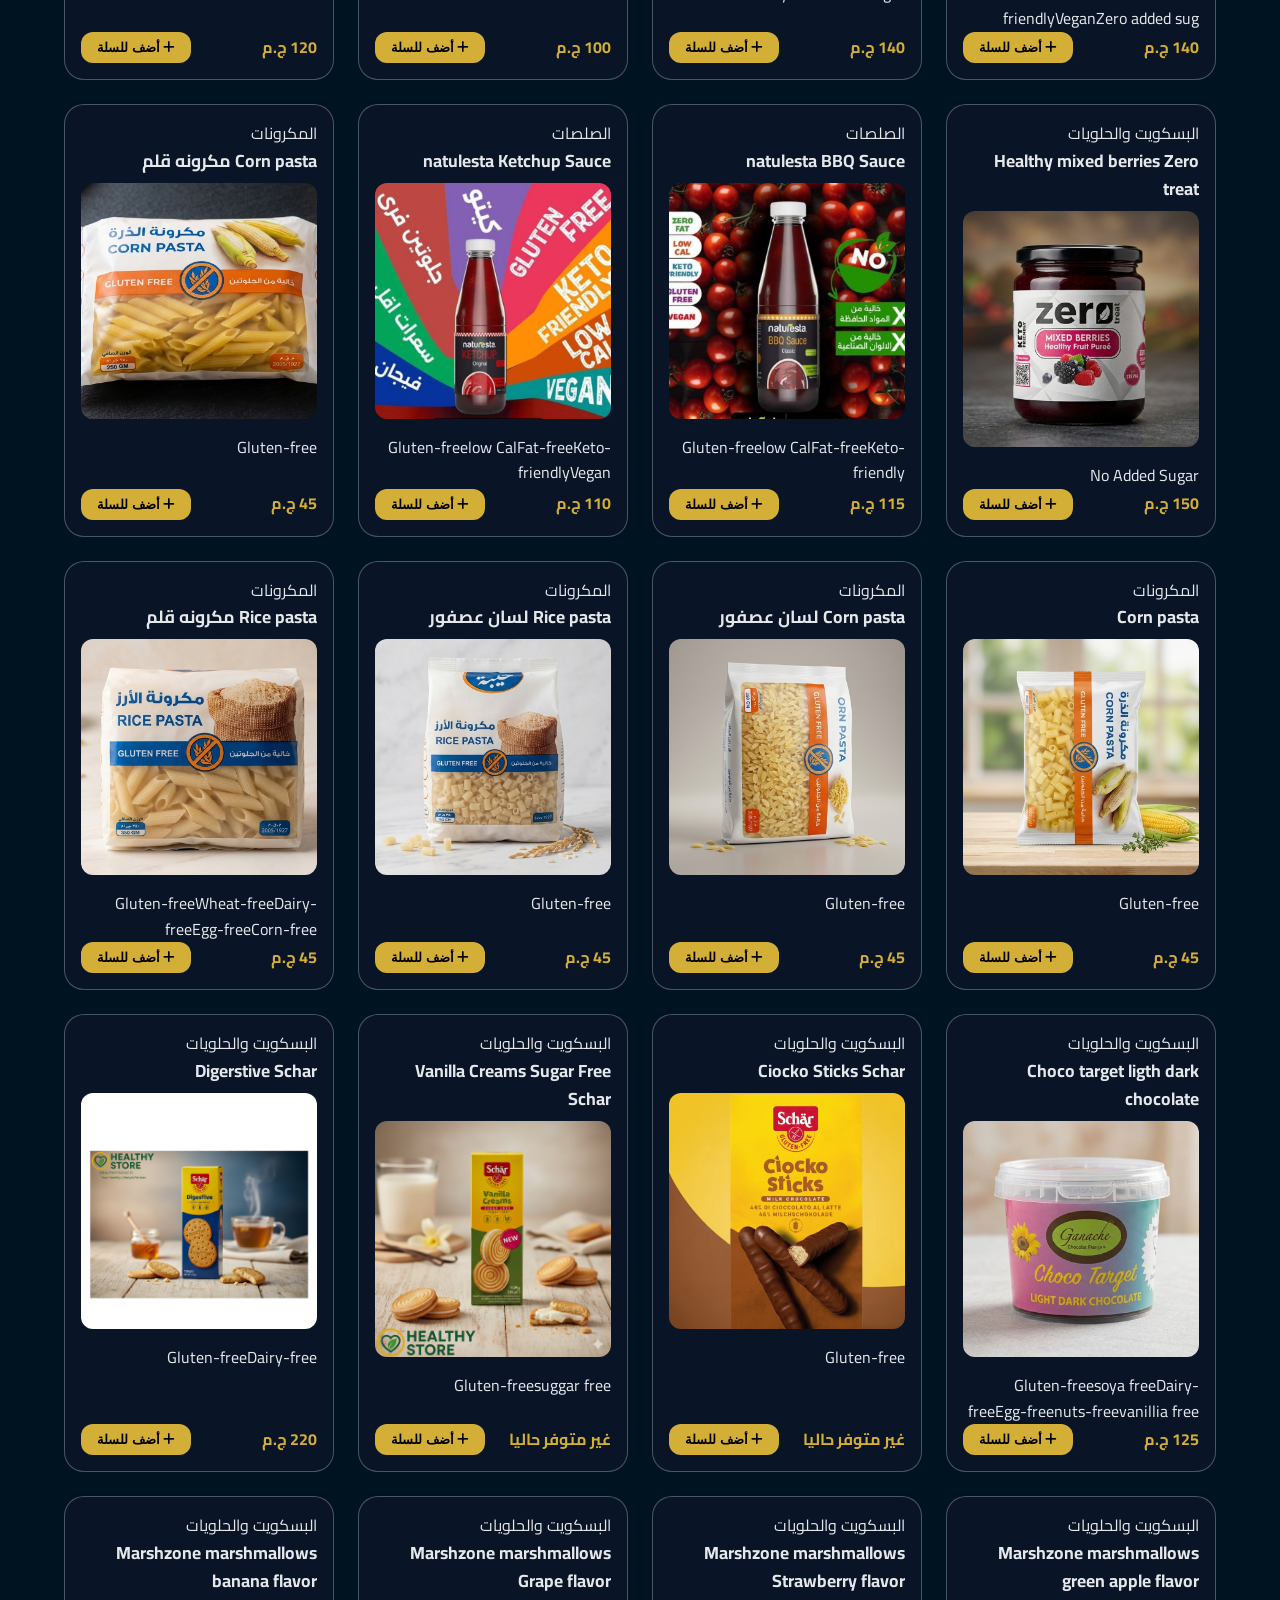
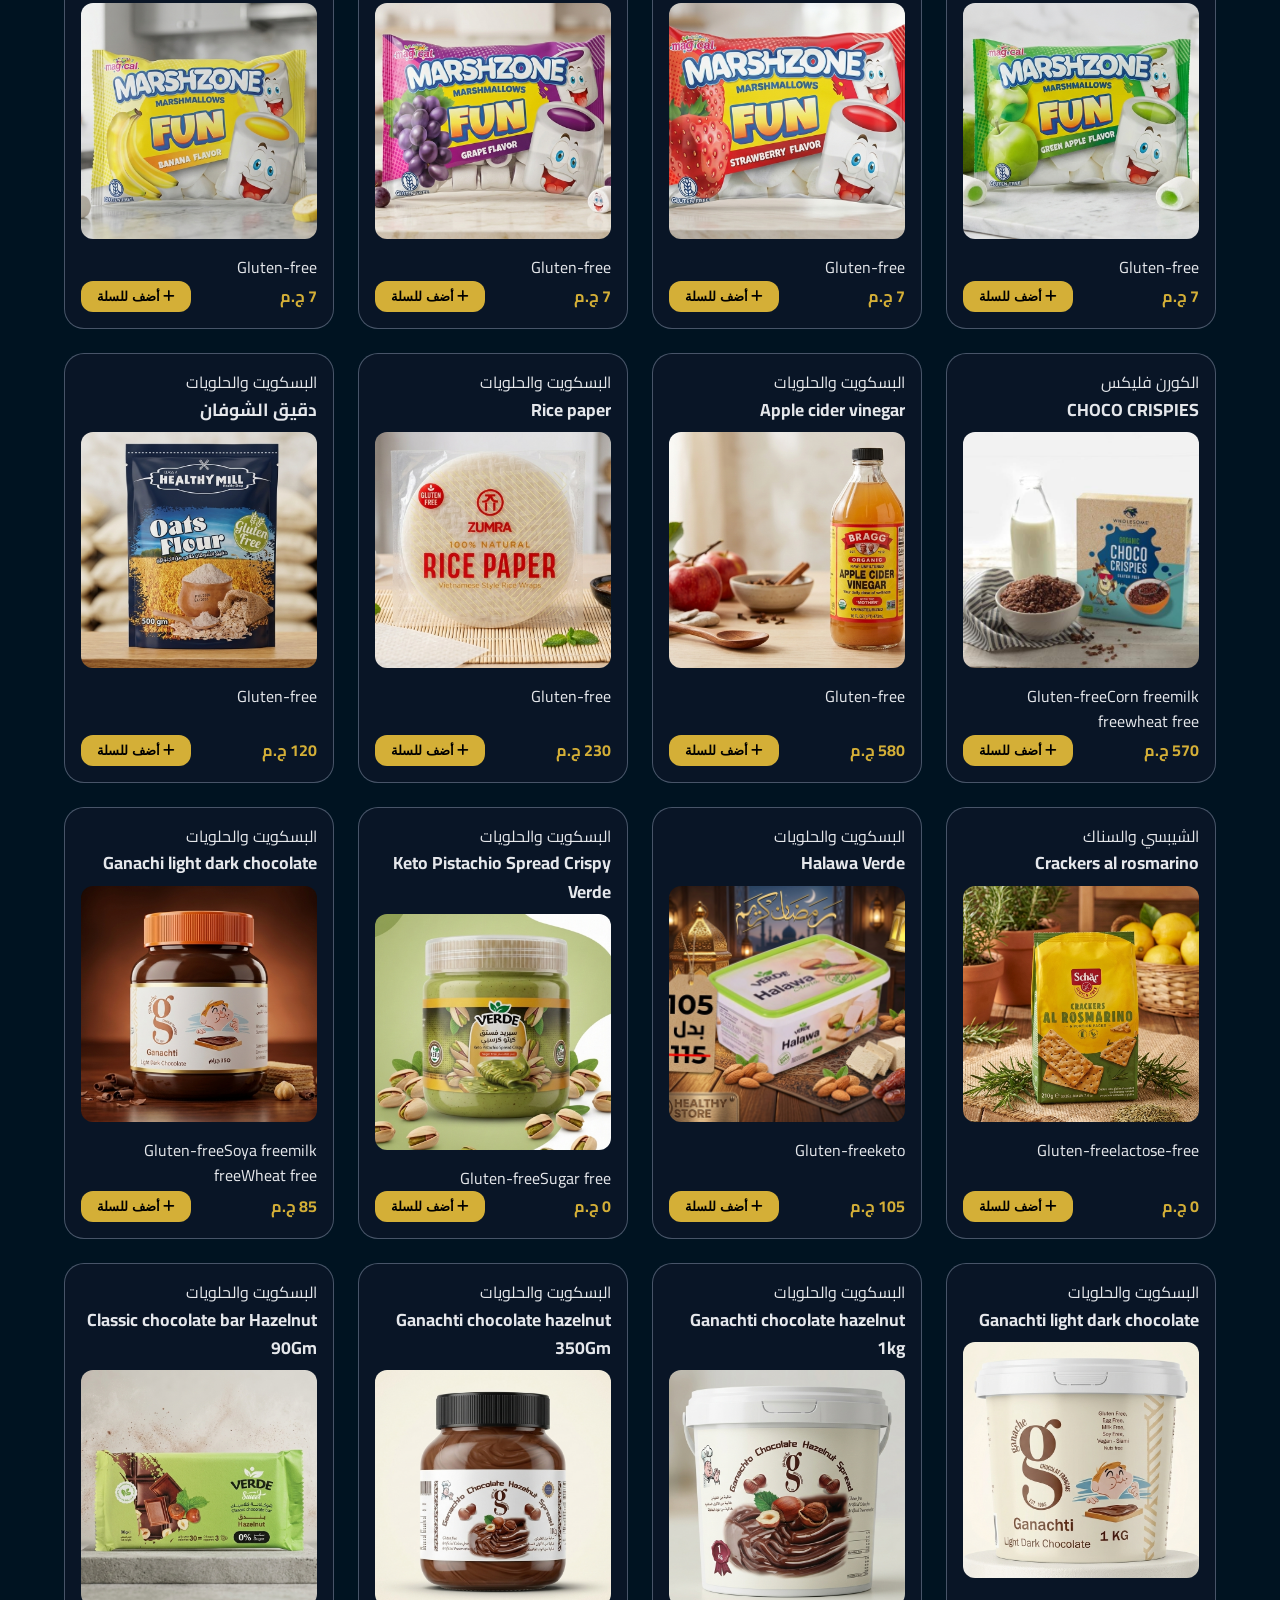
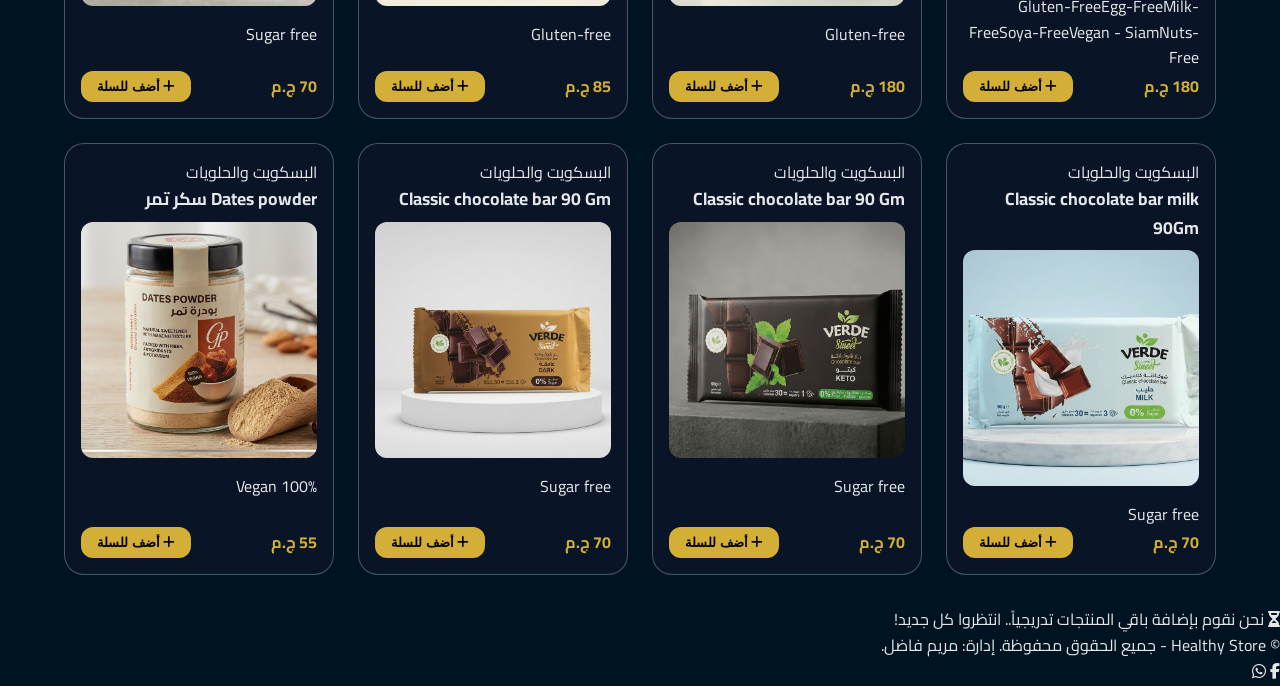
==== commit 7c8f9f35: "منتجات تدريجيه" ====
--- a/index.html
+++ b/index.html
@@ -129,19 +129,26 @@
   <div class="cart-overlay" id="cartOverlay"></div>
 
   <!-- Footer -->
-  <footer class="main-footer">
-    <p>© <span id="yearSpan"></span> Healthy Store - جميع الحقوق محفوظة. إدارة: مريم فاضل.</p>
-    <div class="footer-social">
-      <a href="https://www.facebook.com/healthystoremariam/" target="_blank" rel="noopener" aria-label="Facebook">
-        <i class="fa-brands fa-facebook-f"></i>
-      </a>
-      <a href="https://wa.me/201278856853" target="_blank" rel="noopener" aria-label="WhatsApp">
-        <i class="fa-brands fa-whatsapp"></i>
-      </a>
-    </div>
-  </footer>
+<footer class="main-footer">
+  <div class="footer-notice">
+    <i class="fa-solid fa-hourglass-half"></i>
+    <span>نحن نقوم بإضافة باقي المنتجات تدريجياً.. انتظروا كل جديد!</span>
+  </div>
+
+  <p>© <span id="yearSpan"></span> Healthy Store - جميع الحقوق محفوظة. إدارة: مريم فاضل.</p>
+  
+  <div class="footer-social">
+    <a href="https://www.facebook.com/healthystoremariam/" target="_blank" rel="noopener" aria-label="Facebook">
+      <i class="fa-brands fa-facebook-f"></i>
+    </a>
+    <a href="https://wa.me/201278856853" target="_blank" rel="noopener" aria-label="WhatsApp">
+      <i class="fa-brands fa-whatsapp"></i>
+    </a>
+  </div>
+</footer>
 
   <script src="data.js"></script>
   <script src="script.js"></script>
 </body>
 </html>
+
--- a/styles.css
+++ b/styles.css
@@ -1,3 +1,6 @@
+/* ========================================================= */
+/* 1. Global Styles & Reset */
+/* ========================================================= */
 *,
 *::before,
 *::after {
@@ -6,216 +9,6 @@
   padding: 0;
 }
 
-html {
-  scroll-behavior: smooth;
-}
-
-body {
-  font-family: "Cairo", system-ui, -apple-system, BlinkMacSystemFont, "Segoe UI",
-    sans-serif;
-  background: #001321;
-  color: #e5e7eb;
-  direction: rtl;
-}
-
-body.no-scroll {
-  overflow: hidden;
-}
-
-.product-page .main-header {
-  justify-content: space-between;
-  gap: 0.75rem;
-}
-
-.back-link {
-  display: inline-flex;
-  align-items: center;
-  gap: 0.45rem;
-  padding: 0.45rem 0.9rem;
-  border-radius: 999px;
-  border: 1px solid rgba(148, 163, 184, 0.6);
-  background: rgba(15, 23, 42, 0.6);
-  backdrop-filter: blur(16px);
-  -webkit-backdrop-filter: blur(16px);
-  color: #e5e7eb;
-  font-size: 0.9rem;
-}
-
-.product-details {
-  padding: 1.4rem 5vw 2.5rem;
-  flex: 1;
-}
-
-.details-card {
-  background: var(--card-glass);
-  border: 1px solid var(--card-border);
-  border-radius: 22px;
-  box-shadow: var(--shadow-soft);
-  padding: 1.1rem;
-}
-
-.details-grid {
-  display: grid;
-  grid-template-columns: minmax(0, 1.05fr) minmax(0, 1.4fr);
-  gap: 1.1rem;
-  align-items: start;
-}
-
-.product-details-image {
-  border-radius: 18px;
-  overflow: hidden;
-  border: 1px solid rgba(148, 163, 184, 0.35);
-  background: rgba(15, 23, 42, 0.45);
-  aspect-ratio: 4 / 3;
-  display: flex;
-  align-items: center;
-  justify-content: center;
-}
-
-.product-gallery {
-  display: flex;
-  flex-direction: column;
-  gap: 0.65rem;
-}
-
-.product-gallery-thumbs {
-  display: grid;
-  grid-template-columns: repeat(5, minmax(0, 1fr));
-  gap: 0.5rem;
-}
-
-.thumb-btn {
-  border: 1px solid rgba(148, 163, 184, 0.35);
-  background: rgba(15, 23, 42, 0.35);
-  border-radius: 12px;
-  overflow: hidden;
-  cursor: pointer;
-  padding: 0;
-  aspect-ratio: 1 / 1;
-  transition: transform 0.15s ease, border-color 0.15s ease,
-    box-shadow 0.15s ease;
-}
-
-.thumb-btn img {
-  width: 100%;
-  height: 100%;
-  object-fit: cover;
-  display: block;
-}
-
-.thumb-btn:hover {
-  transform: translateY(-1px);
-  border-color: rgba(212, 175, 55, 0.85);
-}
-
-.thumb-btn.active {
-  border-color: rgba(212, 175, 55, 0.95);
-  box-shadow: 0 0 0 2px rgba(212, 175, 55, 0.25);
-}
-
-.product-details-image img {
-  width: 100%;
-  height: 100%;
-  object-fit: cover;
-}
-
-.product-details-info {
-  display: flex;
-  flex-direction: column;
-  gap: 0.6rem;
-}
-
-.product-details-title {
-  color: var(--text-main);
-  font-weight: 800;
-  font-size: clamp(1.3rem, 2vw, 1.7rem);
-  line-height: 1.3;
-}
-
-.product-details-price {
-  display: inline-flex;
-  align-items: baseline;
-  gap: 0.35rem;
-  color: var(--accent);
-  font-weight: 800;
-  font-size: 1.2rem;
-}
-
-.details-list {
-  display: grid;
-  gap: 0.6rem;
-  margin-top: 0.4rem;
-}
-
-.details-item {
-  display: grid;
-  grid-template-columns: 110px 1fr;
-  gap: 0.6rem;
-  padding: 0.7rem 0.8rem;
-  border-radius: 16px;
-  background: rgba(15, 23, 42, 0.35);
-  border: 1px solid rgba(148, 163, 184, 0.25);
-}
-
-.details-label {
-  color: rgba(248, 250, 252, 0.78);
-  font-weight: 700;
-}
-
-.details-value {
-  color: var(--text-muted);
-  line-height: 1.7;
-}
-
-.details-actions {
-  display: flex;
-  align-items: center;
-  justify-content: space-between;
-  gap: 0.75rem;
-  margin-top: 0.7rem;
-  flex-wrap: wrap;
-}
-
-.qty-control {
-  display: inline-flex;
-  align-items: center;
-  gap: 0.5rem;
-  padding: 0.45rem 0.65rem;
-  border-radius: 999px;
-  background: rgba(15, 23, 42, 0.5);
-  border: 1px solid rgba(148, 163, 184, 0.35);
-  color: #e5e7eb;
-}
-
-.qty-control span {
-  min-width: 20px;
-  text-align: center;
-  font-weight: 800;
-}
-
-@media (max-width: 960px) {
-  .details-grid {
-    grid-template-columns: minmax(0, 1fr);
-  }
-}
-
-.page-wrapper {
-  min-height: 100vh;
-  display: flex;
-  flex-direction: column;
-}
-
-a {
-  text-decoration: none;
-  color: inherit;
-}
-
-img {
-  max-width: 100%;
-  display: block;
-}
-
-/* Colors - الوضع الافتراضي (داكن) */
 :root {
   --primary: #001a2e;
   --primary-light: #0f446f;
@@ -230,42 +23,47 @@
   --shadow-soft: 0 18px 45px rgba(0, 0, 0, 0.85);
 }
 
-/* وضع فاتح أنيق */
-body.theme-light {
-  background: #f5f5f4;
-  color: #0f172a;
-}
-
-body.theme-light {
-  --primary: #ffffff;
-  --primary-light: #e5e7eb;
-  --accent: #d4af37;
-  --accent-soft: rgba(212, 175, 55, 0.18);
-  --bg: radial-gradient(circle at top, #f5f5f4 0%, #e5e7eb 55%, #d1d5db 100%);
-  --card-glass: rgba(255, 255, 255, 0.72);
-  --card-border: rgba(148, 163, 184, 0.4);
-  --text-main: #0f172a;
-  --text-muted: #64748b;
-  --border-soft: rgba(148, 163, 184, 0.5);
-  --shadow-soft: 0 18px 45px rgba(15, 23, 42, 0.18);
-}
-
-/* Header */
+html {
+  scroll-behavior: smooth;
+}
+
+body {
+  font-family: "Cairo", system-ui, -apple-system, sans-serif;
+  background: #001321;
+  color: #e5e7eb;
+  direction: rtl;
+  line-height: 1.6;
+}
+
+body.no-scroll {
+  overflow: hidden;
+}
+
+a {
+  text-decoration: none;
+  color: inherit;
+}
+
+img {
+  max-width: 100%;
+  height: auto;
+  display: block;
+}
+
+/* ========================================================= */
+/* 2. Header & Navigation */
+/* ========================================================= */
 .main-header {
   position: sticky;
   top: 0;
-  z-index: 20;
-  background: linear-gradient(
-    135deg,
-    rgba(0, 19, 33, 0.98),
-    rgba(0, 26, 46, 0.96)
-  );
-  color: #fff7e6;
+  z-index: 100;
+  background: linear-gradient(135deg, rgba(0, 19, 33, 0.98), rgba(0, 26, 46, 0.96));
   display: flex;
   align-items: center;
   justify-content: space-between;
   padding: 1rem 5vw;
   box-shadow: 0 8px 25px rgba(0, 0, 0, 0.2);
+  backdrop-filter: blur(10px);
 }
 
 .brand {
@@ -278,105 +76,25 @@
   width: 44px;
   height: 44px;
   border-radius: 16px;
-  background: radial-gradient(circle at 20% 20%, #ffffff, var(--accent));
-  display: flex;
-  align-items: center;
-  justify-content: center;
+  overflow: hidden;
   box-shadow: 0 10px 25px rgba(0, 0, 0, 0.25);
 }
 
-.brand-logo-img {
-  width: 100%;
-  height: 100%;
-  object-fit: cover;
-  border-radius: inherit;
-}
-
-.brand-logo-text {
-  font-weight: 800;
-  color: var(--primary);
-  letter-spacing: 0.03em;
-}
-
 .brand-text h1 {
-  font-size: 1.25rem;
+  font-size: 1.2rem;
   font-weight: 700;
   color: #fefce8;
 }
 
 .brand-text p {
-  font-size: 0.85rem;
+  font-size: 0.75rem;
   color: rgba(255, 255, 255, 0.8);
 }
 
-.cart-toggle {
-  position: relative;
-  border: none;
-  outline: none;
-  background: rgba(15, 23, 42, 0.8);
-  backdrop-filter: blur(18px);
-  -webkit-backdrop-filter: blur(18px);
-  color: #fefce8;
-  border-radius: 999px;
-  width: 44px;
-  height: 44px;
-  display: flex;
-  align-items: center;
-  justify-content: center;
-  cursor: pointer;
-  box-shadow: 0 6px 18px rgba(0, 0, 0, 0.25);
-  transition: transform 0.15s ease, box-shadow 0.15s ease;
-}
-
-.cart-toggle:hover {
-  transform: translateY(-1px);
-  box-shadow: 0 10px 25px rgba(0, 0, 0, 0.3);
-}
-
-.cart-count {
-  position: absolute;
-  top: -6px;
-  left: -4px;
-  font-size: 0.68rem;
-  background: var(--accent);
-  color: #111827;
-  padding: 0.1rem 0.4rem;
-  border-radius: 999px;
-  font-weight: 700;
-  min-width: 18px;
-  display: inline-flex;
-  align-items: center;
-  justify-content: center;
-}
-
-/* Hero */
-/* Header actions */
 .header-actions {
   display: flex;
   align-items: center;
   gap: 0.75rem;
-}
-
-.theme-toggle {
-  border-radius: 999px;
-  border: 1px solid rgba(148, 163, 184, 0.6);
-  background: rgba(15, 23, 42, 0.65);
-  width: 36px;
-  height: 36px;
-  display: inline-flex;
-  align-items: center;
-  justify-content: center;
-  color: #e5e7eb;
-  cursor: pointer;
-  backdrop-filter: blur(14px);
-  -webkit-backdrop-filter: blur(14px);
-  transition: background-color 0.15s ease, transform 0.15s ease,
-    border-color 0.15s ease;
-}
-
-.theme-toggle:hover {
-  transform: translateY(-1px);
-  border-color: var(--accent);
 }
 
 .search-wrapper {
@@ -387,14 +105,7 @@
   padding: 0.45rem 0.8rem;
   border-radius: 999px;
   background: rgba(15, 23, 42, 0.6);
-  border: 1px solid rgba(148, 163, 184, 0.6);
-  backdrop-filter: blur(18px);
-  -webkit-backdrop-filter: blur(18px);
-}
-
-.search-wrapper i {
-  color: var(--accent);
-  font-size: 0.85rem;
+  border: 1px solid var(--border-soft);
 }
 
 .search-wrapper input {
@@ -403,694 +114,300 @@
   background: transparent;
   color: #e5e7eb;
   font-size: 0.85rem;
-  min-width: 160px;
-}
-
-.search-wrapper input::placeholder {
-  color: rgba(148, 163, 184, 0.85);
-}
-
+  width: 150px;
+  transition: width 0.3s ease;
+}
+
+.cart-toggle {
+  position: relative;
+  background: rgba(15, 23, 42, 0.8);
+  color: #fefce8;
+  border-radius: 50%;
+  width: 44px;
+  height: 44px;
+  display: flex;
+  align-items: center;
+  justify-content: center;
+  cursor: pointer;
+  border: none;
+}
+
+.cart-count {
+  position: absolute;
+  top: -5px;
+  left: -5px;
+  font-size: 0.7rem;
+  background: var(--accent);
+  color: #111827;
+  padding: 2px 6px;
+  border-radius: 999px;
+  font-weight: 700;
+}
+
+/* ========================================================= */
+/* 3. Hero Section */
+/* ========================================================= */
 .hero {
   display: grid;
-  grid-template-columns: minmax(0, 3fr) minmax(0, 2.5fr);
-  gap: 2.5rem;
-  align-items: center;
-  padding: 3rem 5vw 2.5rem;
+  grid-template-columns: 1.2fr 1fr;
+  gap: 2rem;
+  align-items: center;
+  padding: 4rem 5vw;
   background: var(--bg);
-  position: relative;
-  overflow: hidden;
-}
-
-.fade-in {
-  opacity: 0;
-  transform: translateY(18px);
-  animation: fadeInUp 0.9s ease forwards;
-}
-
-@keyframes fadeInUp {
-  to {
-    opacity: 1;
-    transform: translateY(0);
-  }
+  min-height: 60vh;
 }
 
 .hero-content h2 {
-  font-size: clamp(1.9rem, 3.4vw, 2.6rem);
+  font-size: clamp(1.8rem, 4vw, 2.8rem);
   color: var(--accent);
   margin-bottom: 1rem;
 }
 
 .ramadan-pill {
-  display: inline-flex;
-  align-items: center;
-  justify-content: center;
-  padding: 0.3rem 0.9rem;
+  display: inline-block;
+  padding: 0.4rem 1.2rem;
+  background: var(--accent);
+  color: #000;
   border-radius: 999px;
-  background: radial-gradient(circle at 30% 0%, #fef9c3, #d4af37);
-  color: #111827;
-  font-weight: 700;
-  font-size: 0.85rem;
-  margin-bottom: 0.9rem;
-  position: relative;
-  overflow: hidden;
-  animation: ramadanPulse 3.2s ease-in-out infinite;
-}
-
-.ramadan-pill::after {
-  content: "";
-  position: absolute;
-  inset: 0;
-  background: linear-gradient(
-    120deg,
-    transparent 0%,
-    rgba(255, 255, 255, 0.8) 40%,
-    transparent 80%
-  );
-  transform: translateX(-120%);
-  animation: ramadanShine 3.2s ease-in-out infinite;
-}
-
-@keyframes ramadanPulse {
-  0%,
-  100% {
-    opacity: 0;
-    transform: translateY(-4px) scale(0.95);
-  }
-  20%,
-  60% {
-    opacity: 1;
-    transform: translateY(0) scale(1);
-    box-shadow: 0 0 25px rgba(212, 175, 55, 0.6);
-  }
-}
-
-@keyframes ramadanShine {
-  0% {
-    transform: translateX(-150%);
-  }
-  30% {
-    transform: translateX(150%);
-  }
-  100% {
-    transform: translateX(150%);
-  }
-}
-
-.hero-subtitle {
-  color: #e5e7eb;
-  font-weight: 600;
-  letter-spacing: 0.08em;
-  text-transform: uppercase;
-  margin-bottom: 0.75rem;
+  font-weight: 700;
+  margin-bottom: 1rem;
 }
 
 .hero-description {
   color: var(--text-muted);
-  font-size: 0.98rem;
-  line-height: 1.8;
-  max-width: 32rem;
-}
-
-.hero-highlight {
-  background: var(--accent-soft);
-  color: var(--primary);
-  padding: 0.1rem 0.45rem;
+  max-width: 500px;
+  margin-bottom: 2rem;
+}
+
+.hero-cta {
+  padding: 0.8rem 2rem;
+  background: var(--accent);
+  color: #000;
   border-radius: 999px;
-  font-weight: 600;
-  margin-inline: 0.15rem;
-}
-
-.hero-cta {
-  display: inline-flex;
-  align-items: center;
-  justify-content: center;
-  margin-top: 1.8rem;
-  padding: 0.85rem 1.8rem;
+  font-weight: 700;
+  box-shadow: 0 10px 20px rgba(212, 175, 55, 0.3);
+}
+
+.hero-main-image {
+  border-radius: 24px;
+  box-shadow: var(--shadow-soft);
+}
+
+/* ========================================================= */
+/* 4. Products & Categories */
+/* ========================================================= */
+.categories {
+  position: sticky;
+  top: 75px;
+  z-index: 90;
+  background: rgba(0, 19, 33, 0.9);
+  backdrop-filter: blur(10px);
+  padding: 1rem 5vw;
+}
+
+.categories-buttons {
+  display: flex;
+  gap: 0.8rem;
+  flex-wrap: wrap;
+}
+
+.category-btn {
+  padding: 0.5rem 1.2rem;
   border-radius: 999px;
-  background: linear-gradient(135deg, var(--accent), #fbbf24);
-  color: #111827;
-  font-weight: 700;
-  box-shadow: 0 12px 30px rgba(212, 175, 55, 0.4);
-  transition: transform 0.15s ease, box-shadow 0.15s ease;
-}
-
-.hero-cta:hover {
-  transform: translateY(-1px);
-  box-shadow: 0 16px 40px rgba(212, 175, 55, 0.55);
-}
-
-.hero-image {
-  justify-self: center;
-}
-
-.hero-main-image {
-  width: min(420px, 90vw);
-  border-radius: 28px;
-  border: 1px solid rgba(212, 175, 55, 0.7);
-  box-shadow: 0 30px 80px rgba(0, 0, 0, 0.8);
-}
-
-/* Sections */
-.section-title {
-  padding: 0 5vw;
-  margin-top: 1.5rem;
-  margin-bottom: 0.75rem;
-  font-size: 1.1rem;
-  font-weight: 700;
-  color: var(--primary);
-}
-
-/* Categories */
-.categories {
-  padding-bottom: 0.5rem;
-  position: sticky;
-  top: 72px;
-  z-index: 18;
-  background: linear-gradient(
-    180deg,
-    rgba(0, 19, 33, 0.96),
-    rgba(0, 19, 33, 0.85),
-    transparent
-  );
-  backdrop-filter: blur(14px);
-  -webkit-backdrop-filter: blur(14px);
-}
-
-.categories-inner {
-  padding: 0.6rem 5vw 0.75rem;
-}
-
-.categories-buttons {
-  display: flex;
-  flex-wrap: wrap;
-  gap: 0.6rem;
-}
-
-.category-btn {
-  border-radius: 999px;
-  border: 1px solid rgba(148, 163, 184, 0.6);
-  background: rgba(15, 23, 42, 0.65);
-  padding: 0.4rem 0.9rem;
-  font-size: 0.86rem;
+  border: 1px solid var(--border-soft);
+  background: var(--card-glass);
+  color: var(--text-main);
   cursor: pointer;
-  color: #e5e7eb;
-  display: inline-flex;
-  align-items: center;
-  gap: 0.3rem;
-  transition: background-color 0.18s ease, color 0.18s ease,
-    border-color 0.18s ease, transform 0.1s ease;
-}
-
-.category-btn:hover {
-  transform: translateY(-1px);
-  border-color: var(--accent);
+  white-space: nowrap;
 }
 
 .category-btn.active {
   background: var(--accent);
-  color: #111827;
+  color: #000;
   border-color: var(--accent);
 }
 
-.category-dot {
-  width: 7px;
-  height: 7px;
-  border-radius: 999px;
-  background: var(--accent);
-}
-
-/* Products Grid */
 .products {
-  padding: 0 5vw 2.5rem;
+  padding: 2rem 5vw;
 }
 
 .products-grid {
   display: grid;
-  grid-template-columns: repeat(4, minmax(0, 1fr));
-  gap: 1.3rem;
-  margin-top: 0.7rem;
+  grid-template-columns: repeat(auto-fill, minmax(240px, 1fr));
+  gap: 1.5rem;
 }
 
 .product-card {
   background: var(--card-glass);
-  border-radius: 18px;
-  box-shadow: var(--shadow-soft);
-  padding: 0.9rem 0.9rem 1rem;
+  border: 1px solid var(--card-border);
+  border-radius: 20px;
+  padding: 1rem;
+  transition: all 0.3s ease;
   display: flex;
   flex-direction: column;
-  gap: 0.55rem;
-  border: 1px solid var(--card-border);
-  position: relative;
-  overflow: hidden;
-  cursor: pointer;
-  transform: translateY(16px);
-  opacity: 0;
-  transition: transform 0.28s ease, box-shadow 0.28s ease,
-    opacity 0.28s ease, border-color 0.18s ease, background-color 0.18s ease;
-}
-
-.product-card::before {
-  content: "";
-  position: absolute;
-  inset: 0;
-  background: linear-gradient(
-    135deg,
-    rgba(212, 175, 55, 0.11),
-    transparent 45%,
-    rgba(0, 43, 76, 0.06)
-  );
-  opacity: 0;
-  pointer-events: none;
-  transition: opacity 0.2s ease;
 }
 
 .product-card:hover {
-  transform: translateY(-6px);
-  box-shadow: 0 28px 70px rgba(0, 0, 0, 0.9);
-  border-color: rgba(212, 175, 55, 0.9);
-  background: rgba(15, 23, 42, 0.85);
-}
-
-.product-card:hover::before {
-  opacity: 1;
-}
-
-.product-badge {
-  font-size: 0.7rem;
-  padding: 0.15rem 0.6rem;
-  border-radius: 999px;
-  background: var(--accent-soft);
-  color: var(--primary);
-  font-weight: 600;
-  width: fit-content;
-}
-
-.product-name {
-  font-size: 0.98rem;
-  font-weight: 700;
-  color: var(--text-main);
+  transform: translateY(-5px);
+  border-color: var(--accent);
 }
 
 .product-image-wrapper {
   width: 100%;
-  aspect-ratio: 4 / 3;
-  border-radius: 16px;
+  aspect-ratio: 1/1;
+  border-radius: 12px;
   overflow: hidden;
-  margin: 0.35rem 0 0.5rem;
-  border: 1px solid rgba(15, 23, 42, 0.8);
+  margin-bottom: 1rem;
 }
 
 .product-image-wrapper img {
   width: 100%;
   height: 100%;
   object-fit: cover;
-  transition: transform 0.3s ease;
-}
-
-.product-image-fallback {
-  display: flex;
-  align-items: center;
-  justify-content: center;
-  background: radial-gradient(circle at 30% 0%, #fef9c3, #d4af37);
-  color: #111827;
-  font-size: 1.4rem;
-}
-
-.product-card:hover .product-image-wrapper img {
-  transform: scale(1.05);
-}
-
-.product-tags {
-  display: flex;
-  flex-wrap: wrap;
-  gap: 0.3rem;
-  font-size: 0.72rem;
-}
-
-.product-tag-pill {
-  padding: 0.1rem 0.45rem;
-  border-radius: 999px;
-  background: #eff6ff;
-  color: var(--primary-light);
+}
+
+.product-name {
+  font-size: 1.1rem;
+  margin-bottom: 0.5rem;
 }
 
 .product-footer {
   margin-top: auto;
   display: flex;
-  align-items: center;
   justify-content: space-between;
-  gap: 0.6rem;
+  align-items: center;
 }
 
 .product-price {
-  font-weight: 700;
   color: var(--accent);
-  font-size: 1rem;
-  display: flex;
-  flex-direction: column;
-  gap: 0.1rem;
-}
-
-.product-price-main {
-  display: flex;
-  align-items: baseline;
-  gap: 0.25rem;
-}
-
-.product-price-main span {
-  font-size: 0.75rem;
-  color: var(--text-muted);
-}
-
-.product-price-old {
-  font-size: 0.8rem;
-  color: var(--text-muted);
-  text-decoration: line-through;
-}
-
-.product-discount-badge {
-  font-size: 0.7rem;
-  color: #f97316;
+  font-weight: 700;
 }
 
 .product-add-btn {
-  border-radius: 999px;
+  background: var(--accent);
   border: none;
-  background: var(--primary);
-  color: #ffffff;
-  padding: 0.45rem 0.95rem;
-  display: inline-flex;
-  align-items: center;
-  justify-content: center;
-  gap: 0.35rem;
-  font-size: 0.82rem;
+  padding: 0.5rem 1rem;
+  border-radius: 12px;
   cursor: pointer;
-  box-shadow: 0 8px 20px rgba(15, 23, 42, 0.3);
-  transition: transform 0.12s ease, box-shadow 0.12s ease,
-    background-color 0.12s ease;
-}
-
-.product-add-btn i {
-  font-size: 0.85rem;
-}
-
-.product-add-btn:hover {
-  transform: translateY(-1px);
-  background: #01355c;
-  box-shadow: 0 12px 28px rgba(15, 23, 42, 0.4);
-}
-
-.product-add-btn:active {
-  transform: translateY(1px) scale(0.97);
-  box-shadow: 0 4px 12px rgba(15, 23, 42, 0.3);
-}
-
-/* Filtering animation */
-.product-card.hidden {
-  opacity: 0;
-  transform: translateY(20px);
-  pointer-events: none;
-}
-
-.reveal-on-scroll.revealed {
-  opacity: 1;
-  transform: translateY(0);
-}
-
-/* Cart Sidebar */
+  font-weight: 700;
+}
+
+/* ========================================================= */
+/* 5. Cart Sidebar */
+/* ========================================================= */
 .cart-sidebar {
   position: fixed;
-  inset-block: 0;
-  inset-inline-end: 0;
-  width: min(360px, 85vw);
-  background: rgba(15, 23, 42, 0.96);
-  backdrop-filter: blur(22px);
-  -webkit-backdrop-filter: blur(22px);
-  box-shadow: -14px 0 40px rgba(0, 0, 0, 0.8);
-  transform: translateX(100%);
-  transition: transform 0.24s ease-out;
-  z-index: 40;
-  display: flex;
-  flex-direction: column;
+  top: 0;
+  right: -100%;
+  width: min(400px, 90vw);
+  height: 100%;
+  background: #001321;
+  z-index: 1000;
+  transition: right 0.4s ease;
+  padding: 2rem;
+  box-shadow: -10px 0 30px rgba(0,0,0,0.5);
 }
 
 .cart-sidebar.open {
-  transform: translateX(0);
-}
-
-.cart-header {
-  padding: 1rem 1rem 0.7rem;
-  border-bottom: 1px solid var(--border-soft);
-  display: flex;
-  align-items: center;
-  justify-content: space-between;
-}
-
-.cart-header h3 {
-  font-size: 1.1rem;
-  color: var(--accent);
-}
-
-.cart-close {
-  border-radius: 999px;
-  border: none;
-  width: 32px;
-  height: 32px;
-  display: flex;
-  align-items: center;
-  justify-content: center;
-  cursor: pointer;
-  background: rgba(15, 23, 42, 0.8);
-  color: #e5e7eb;
-}
-
-.cart-items {
-  padding: 0.9rem 1rem;
-  flex: 1;
-  overflow-y: auto;
-}
-
-.cart-item {
-  display: grid;
-  grid-template-columns: 1.8fr auto;
-  gap: 0.4rem 0.8rem;
-  padding: 0.7rem 0.2rem;
-  border-bottom: 1px dashed var(--border-soft);
-  font-size: 0.88rem;
-}
-
-.cart-item-name {
-  font-weight: 600;
-  color: #e5e7eb;
-}
-
-.cart-item-meta {
-  color: var(--text-muted);
-  font-size: 0.8rem;
-}
-
-.cart-item-qty {
-  display: flex;
-  align-items: center;
-  gap: 0.3rem;
-}
-
-.qty-btn {
-  width: 24px;
-  height: 24px;
-  border-radius: 999px;
-  border: 1px solid rgba(212, 175, 55, 0.9);
-  background: linear-gradient(135deg, #d4af37, #fbbf24);
-  color: #111827;
-  display: inline-flex;
-  align-items: center;
-  justify-content: center;
-  font-size: 0.8rem;
-  cursor: pointer;
-  box-shadow: 0 10px 18px rgba(212, 175, 55, 0.18);
-  transition: transform 0.12s ease, box-shadow 0.12s ease,
-    filter 0.12s ease;
-}
-
-.qty-btn:hover {
-  filter: brightness(1.05);
-  transform: translateY(-1px);
-  box-shadow: 0 14px 26px rgba(212, 175, 55, 0.24);
-}
-
-.qty-btn:active {
-  transform: translateY(1px) scale(0.98);
-  box-shadow: 0 8px 16px rgba(212, 175, 55, 0.18);
-}
-
-.cart-item-price {
-  font-weight: 600;
-  text-align: end;
-}
-
-.remove-item-btn {
-  border: none;
-  background: transparent;
-  color: #ef4444;
-  font-size: 0.8rem;
-  cursor: pointer;
-  text-align: end;
-}
-
-.cart-footer {
-  padding: 0.9rem 1rem 1.1rem;
-  border-top: 1px solid var(--border-soft);
-}
-
-.cart-total {
-  display: flex;
-  align-items: center;
-  justify-content: space-between;
-  margin-bottom: 0.75rem;
-  font-weight: 600;
-  color: var(--accent);
-}
-
-.cart-customer {
-  display: flex;
-  flex-direction: column;
-  gap: 0.3rem;
-  margin-bottom: 0.75rem;
-  font-size: 0.8rem;
-  color: var(--text-muted);
-}
-
-.cart-customer input {
-  border-radius: 10px;
-  border: 1px solid rgba(148, 163, 184, 0.6);
-  padding: 0.4rem 0.5rem;
-  background: rgba(15, 23, 42, 0.8);
-  color: #e5e7eb;
-  outline: none;
-}
-
-.cart-customer input::placeholder {
-  color: rgba(148, 163, 184, 0.85);
-}
-
-.whatsapp-btn {
-  display: flex;
-  align-items: center;
-  justify-content: center;
-  gap: 0.5rem;
-  width: 100%;
-  padding: 0.75rem 1rem;
-  border-radius: 999px;
-  border: none;
-  background: #22c55e;
-  color: #ffffff;
-  font-weight: 700;
-  cursor: pointer;
-  box-shadow: 0 10px 28px rgba(22, 163, 74, 0.4);
-  font-size: 0.95rem;
-}
-
-.whatsapp-btn:hover {
-  background: #16a34a;
-}
-
-.cart-overlay {
-  position: fixed;
-  inset: 0;
-  background: rgba(15, 23, 42, 0.4);
-  opacity: 0;
-  pointer-events: none;
-  transition: opacity 0.2s ease;
-  z-index: 30;
-}
-
-.cart-overlay.visible {
-  opacity: 1;
-  pointer-events: auto;
-}
-
-/* Footer */
-.main-footer {
-  margin-top: auto;
-  padding: 1rem 5vw 1.4rem;
-  background: #000814;
-  color: rgba(248, 250, 252, 0.86);
-  display: flex;
-  align-items: center;
-  justify-content: space-between;
-  gap: 1rem;
-  font-size: 0.85rem;
-}
-
-.footer-social {
-  display: flex;
-  align-items: center;
-  gap: 0.7rem;
-}
-
-.footer-social a {
-  width: 38px;
-  height: 38px;
-  border-radius: 999px;
-  border: 1px solid rgba(255, 255, 255, 0.25);
-  display: inline-flex;
-  align-items: center;
-  justify-content: center;
-  color: #ffffff;
-  transition: background-color 0.15s ease, color 0.15s ease,
-    border-color 0.15s ease, transform 0.15s ease;
-}
-
-.footer-social a:hover {
-  background: var(--accent);
-  color: #111827;
-  border-color: transparent;
-  transform: translateY(-1px);
-}
-
-/* Responsive */
-@media (max-width: 960px) {
+  right: 0;
+}
+
+/* ========================================================= */
+/* 6. Responsive Media Queries (The Core Fixes) */
+/* ========================================================= */
+
+/* --- الشاشات المتوسطة (Laptops / Tablets) --- */
+@media (max-width: 1024px) {
   .hero {
-    grid-template-columns: minmax(0, 1.2fr);
-    padding-top: 2.1rem;
-  }
-
+    grid-template-columns: 1fr;
+    text-align: center;
+    padding: 2rem 5vw;
+  }
+  
+  .hero-content {
+    order: 2;
+  }
+  
   .hero-image {
-    order: -1;
-  }
-
-  .hero-content p {
-    max-width: 100%;
-  }
-
+    order: 1;
+    display: flex;
+    justify-content: center;
+  }
+  
+  .hero-main-image {
+    max-width: 300px;
+  }
+  
   .products-grid {
-    grid-template-columns: repeat(2, minmax(0, 1fr));
-  }
-}
-
-@media (max-width: 640px) {
+    grid-template-columns: repeat(3, 1fr);
+  }
+}
+
+/* --- الموبايل (Mobile Landscape & Large Phones) --- */
+@media (max-width: 768px) {
   .main-header {
-    padding-inline: 4vw;
-  }
-
-  .hero,
-  .products {
-    padding-inline: 4vw;
-  }
-
-  .section-title {
-    padding-inline: 4vw;
+    padding: 0.8rem 4vw;
+  }
+  
+  .search-wrapper {
+    display: none; /* إخفاء شريط البحث لتوفير مساحة للهيدر */
+  }
+  
+  .brand-text h1 {
+    font-size: 1rem;
+  }
+
+  .categories {
+    top: 65px;
+    padding: 0.8rem 4vw;
+  }
+  
+  /* جعل التصنيفات سكرول بالعرض في الموبايل */
+  .categories-buttons {
+    flex-wrap: nowrap;
+    overflow-x: auto;
+    -webkit-overflow-scrolling: touch;
+    padding-bottom: 5px;
+  }
+  
+  .category-btn {
+    padding: 0.4rem 1rem;
+    font-size: 0.85rem;
   }
 
   .products-grid {
-    grid-template-columns: minmax(0, 1fr);
-  }
-
-  .main-footer {
+    grid-template-columns: repeat(2, 1fr); /* منتجين في كل صف */
+    gap: 0.8rem;
+  }
+  
+  .product-card {
+    padding: 0.8rem;
+  }
+  
+  .product-name {
+    font-size: 0.95rem;
+  }
+}
+
+/* --- الموبايلات الصغيرة جداً (Small Phones) --- */
+@media (max-width: 480px) {
+  .products-grid {
+    grid-template-columns: repeat(2, 1fr); /* نبقي على منتجين لسهولة التصفح */
+    gap: 0.6rem;
+  }
+
+  .hero-content h2 {
+    font-size: 1.6rem;
+  }
+  
+  .product-footer {
     flex-direction: column;
     align-items: flex-start;
-  }
-}
-.cart-sidebar {
-  right: 0;
-}
+    gap: 0.8rem;
+  }
+  
+  .product-add-btn {
+    width: 100%;
+    text-align: center;
+  }
+}
